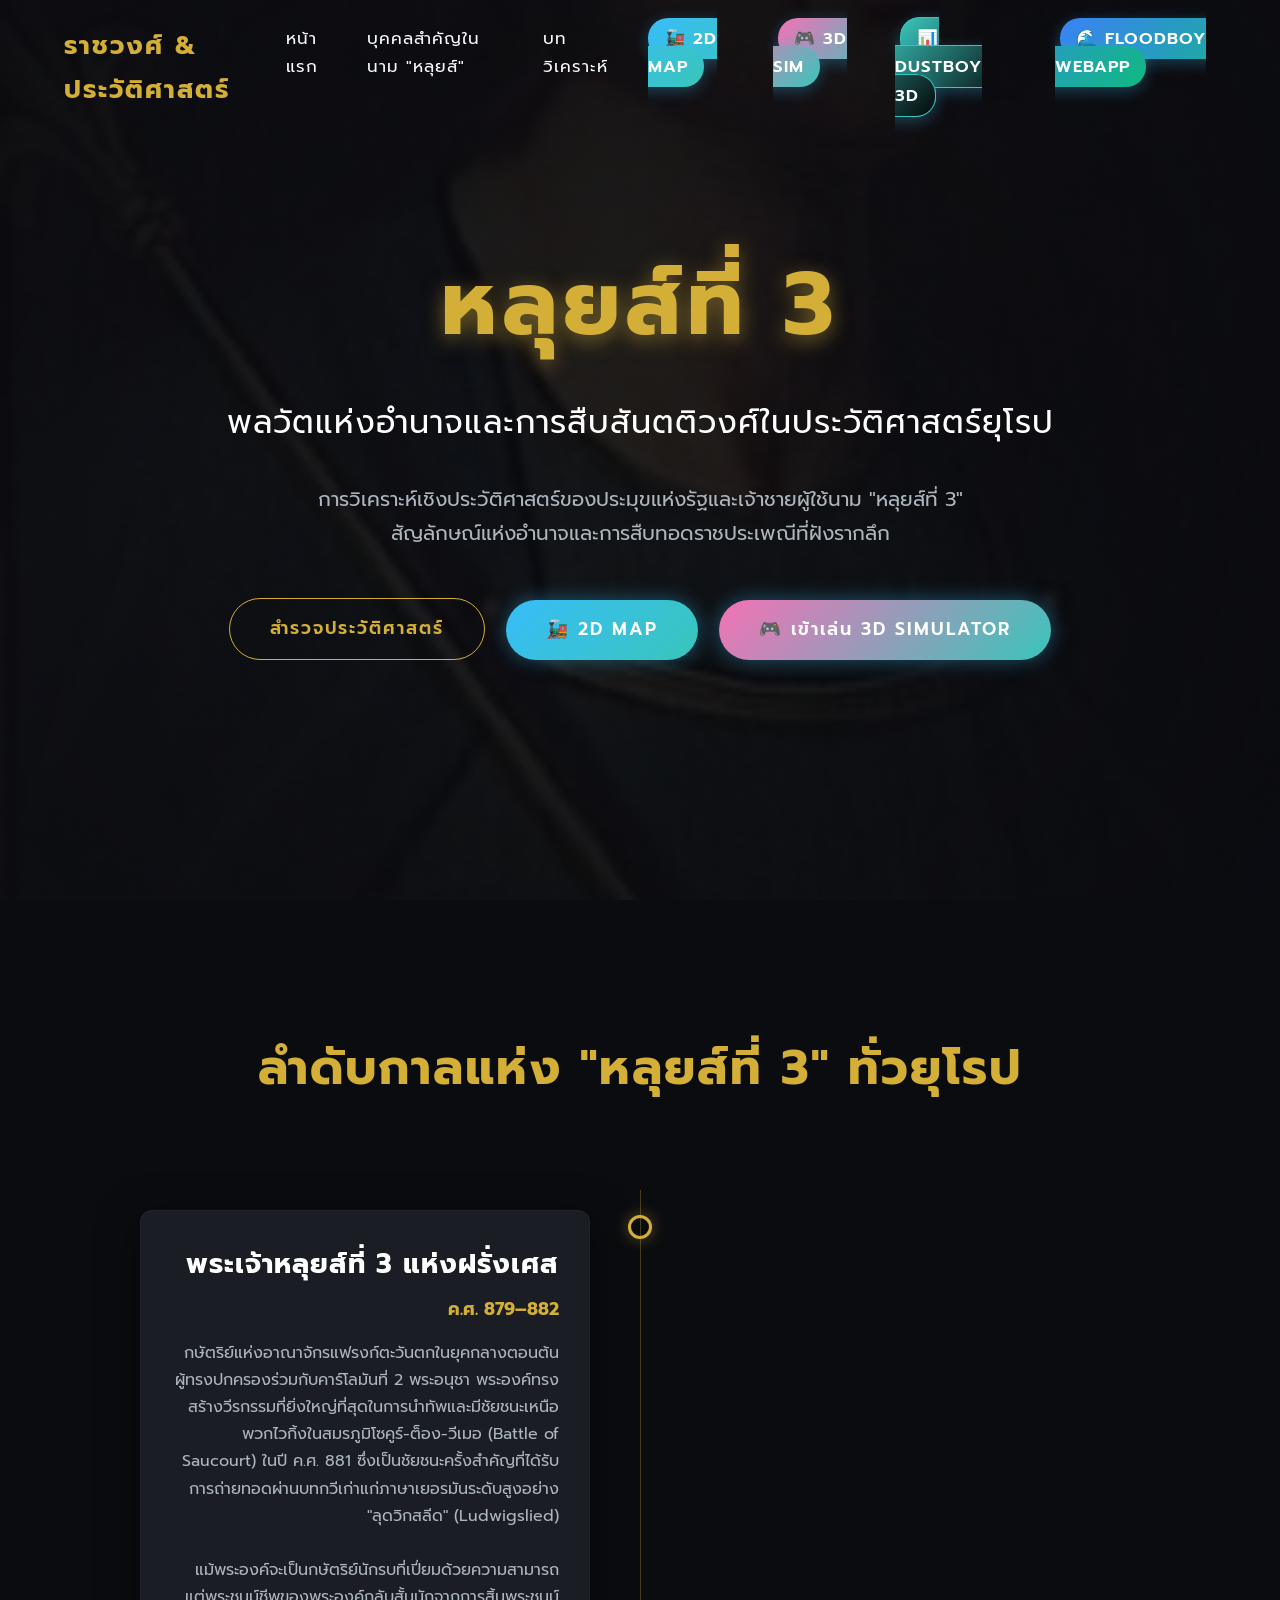
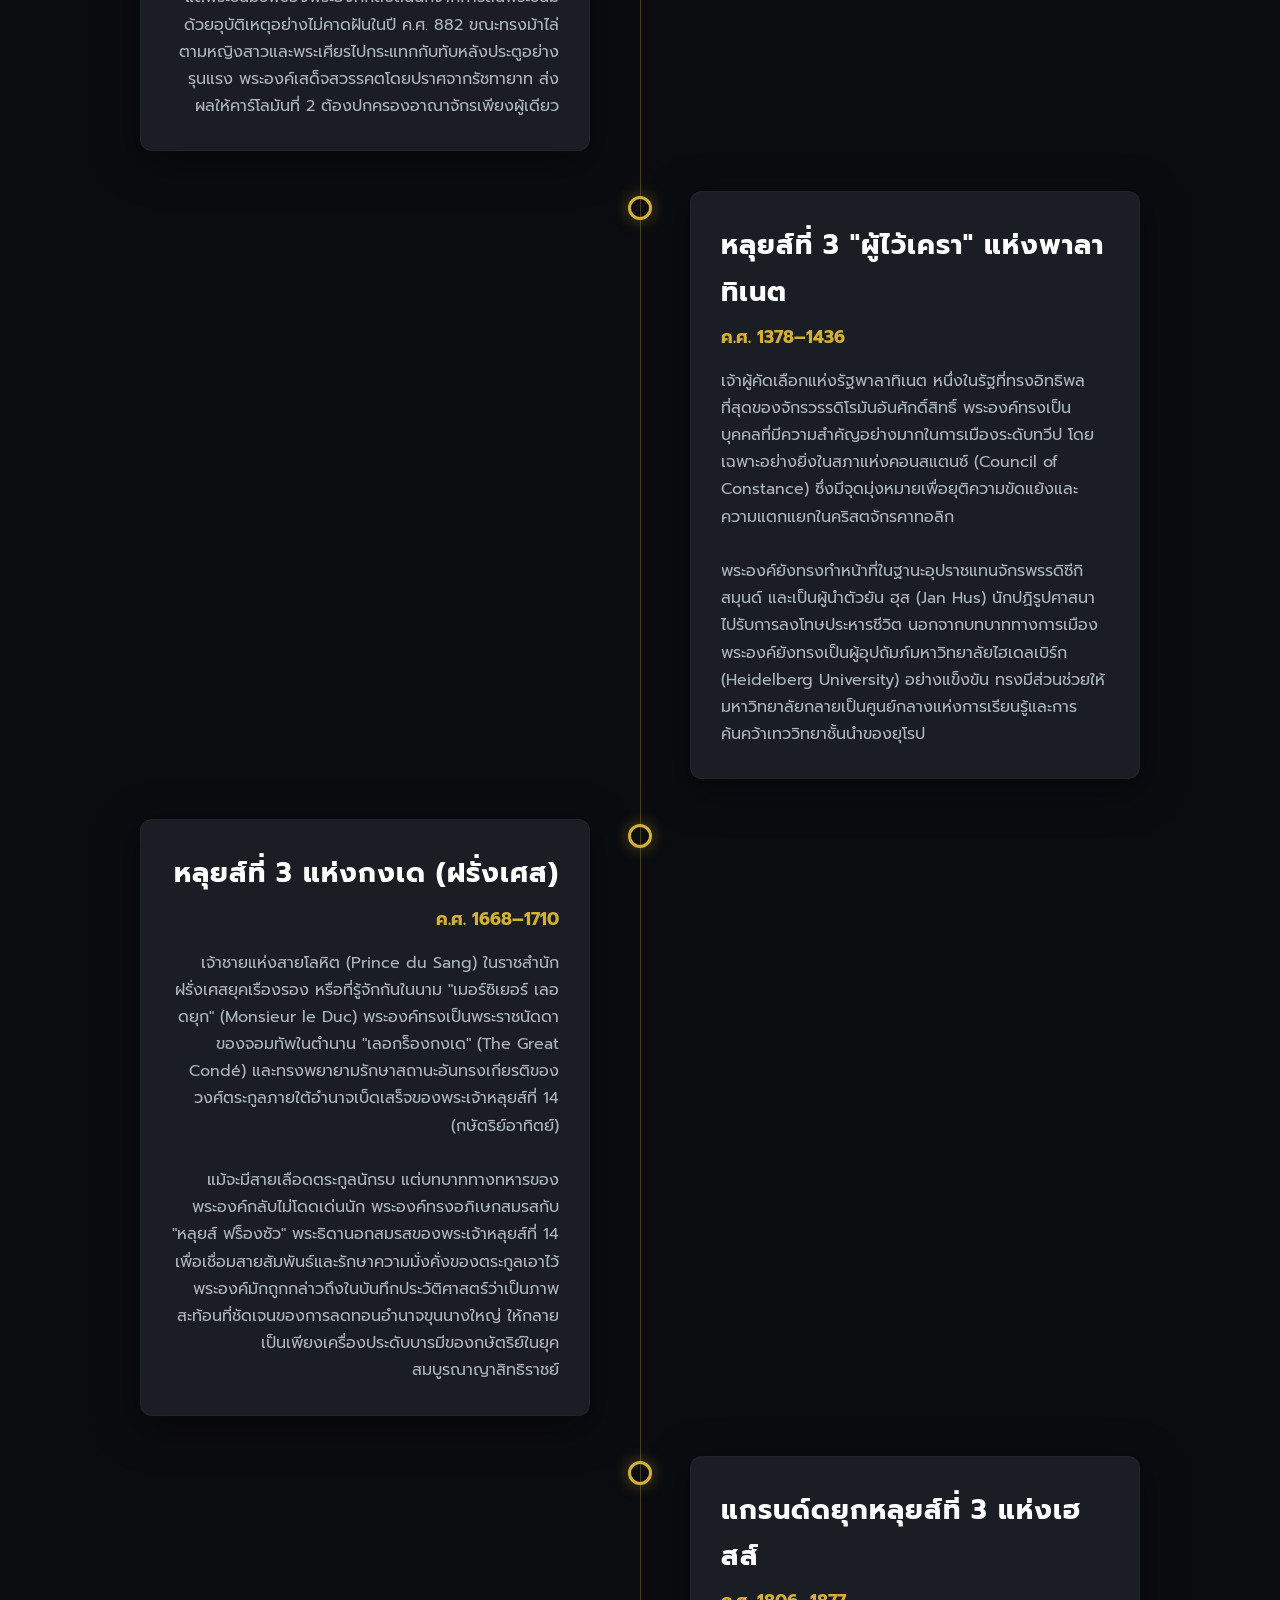
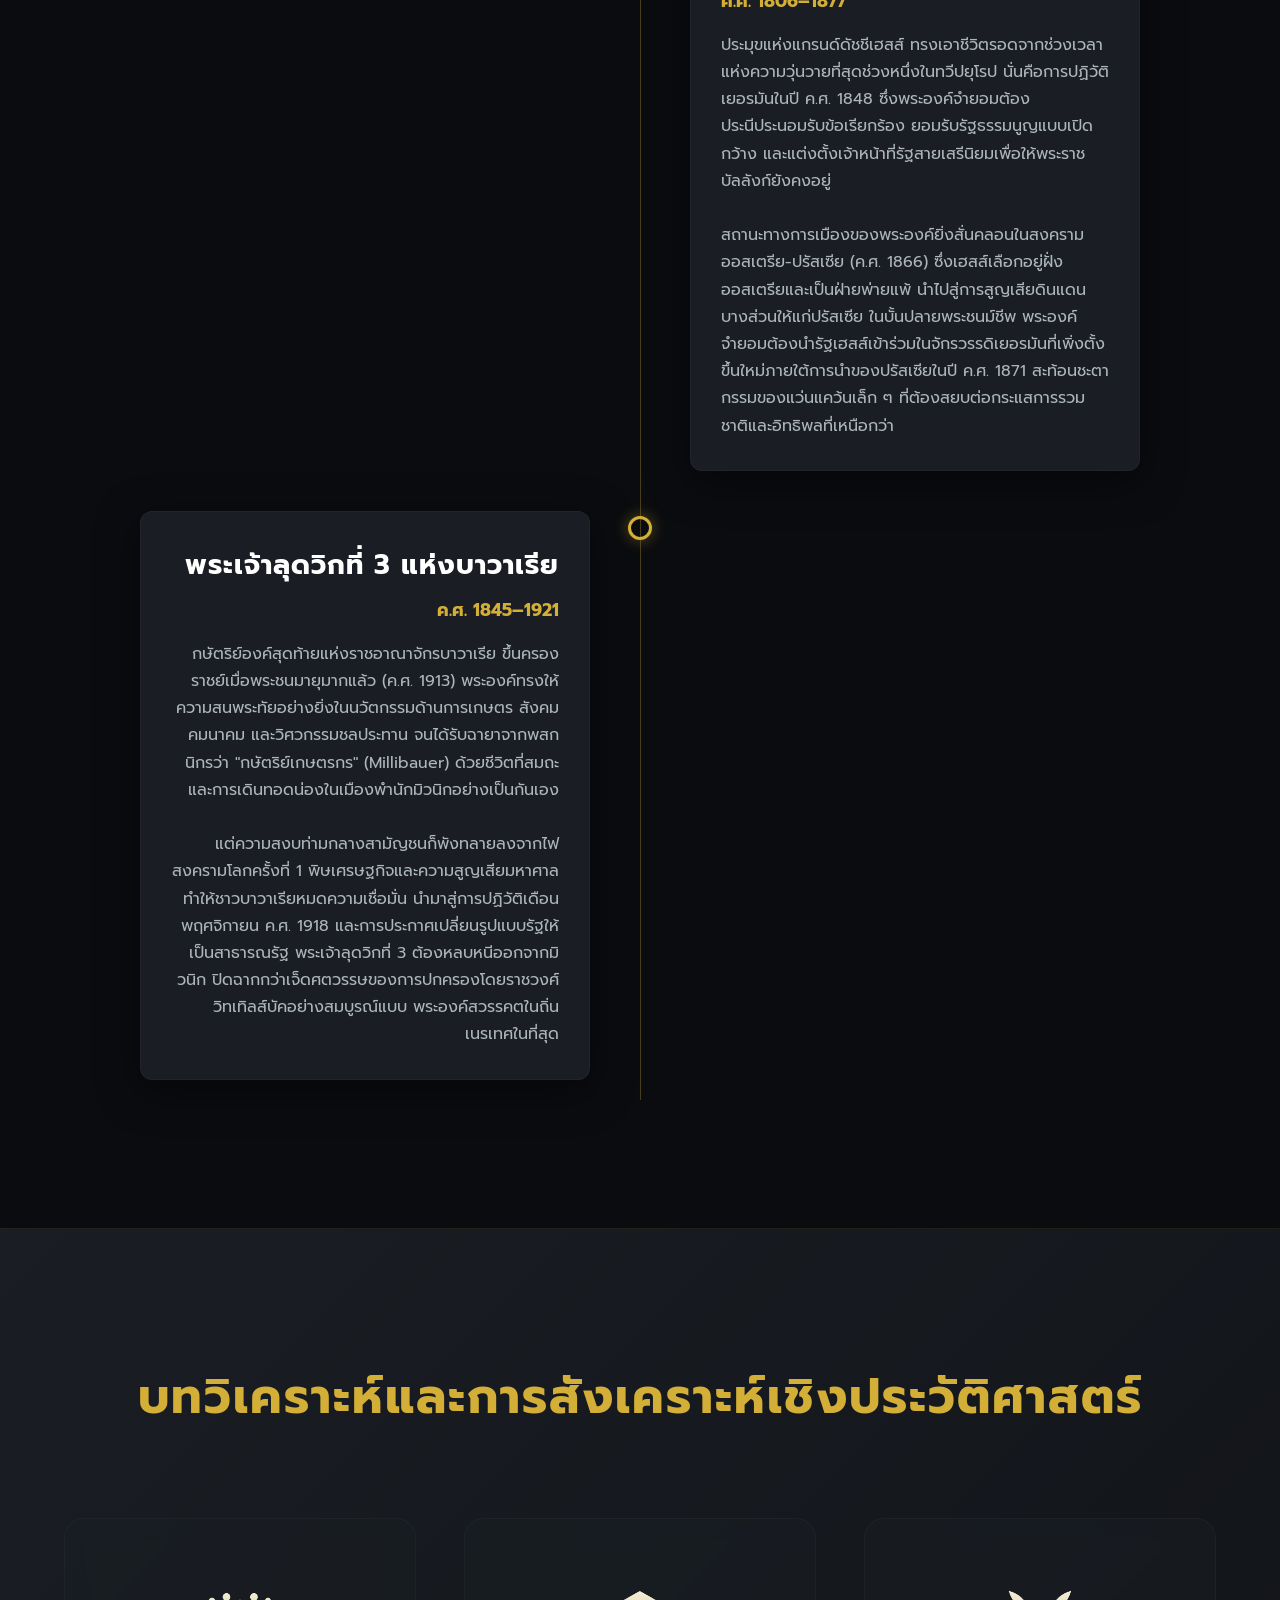
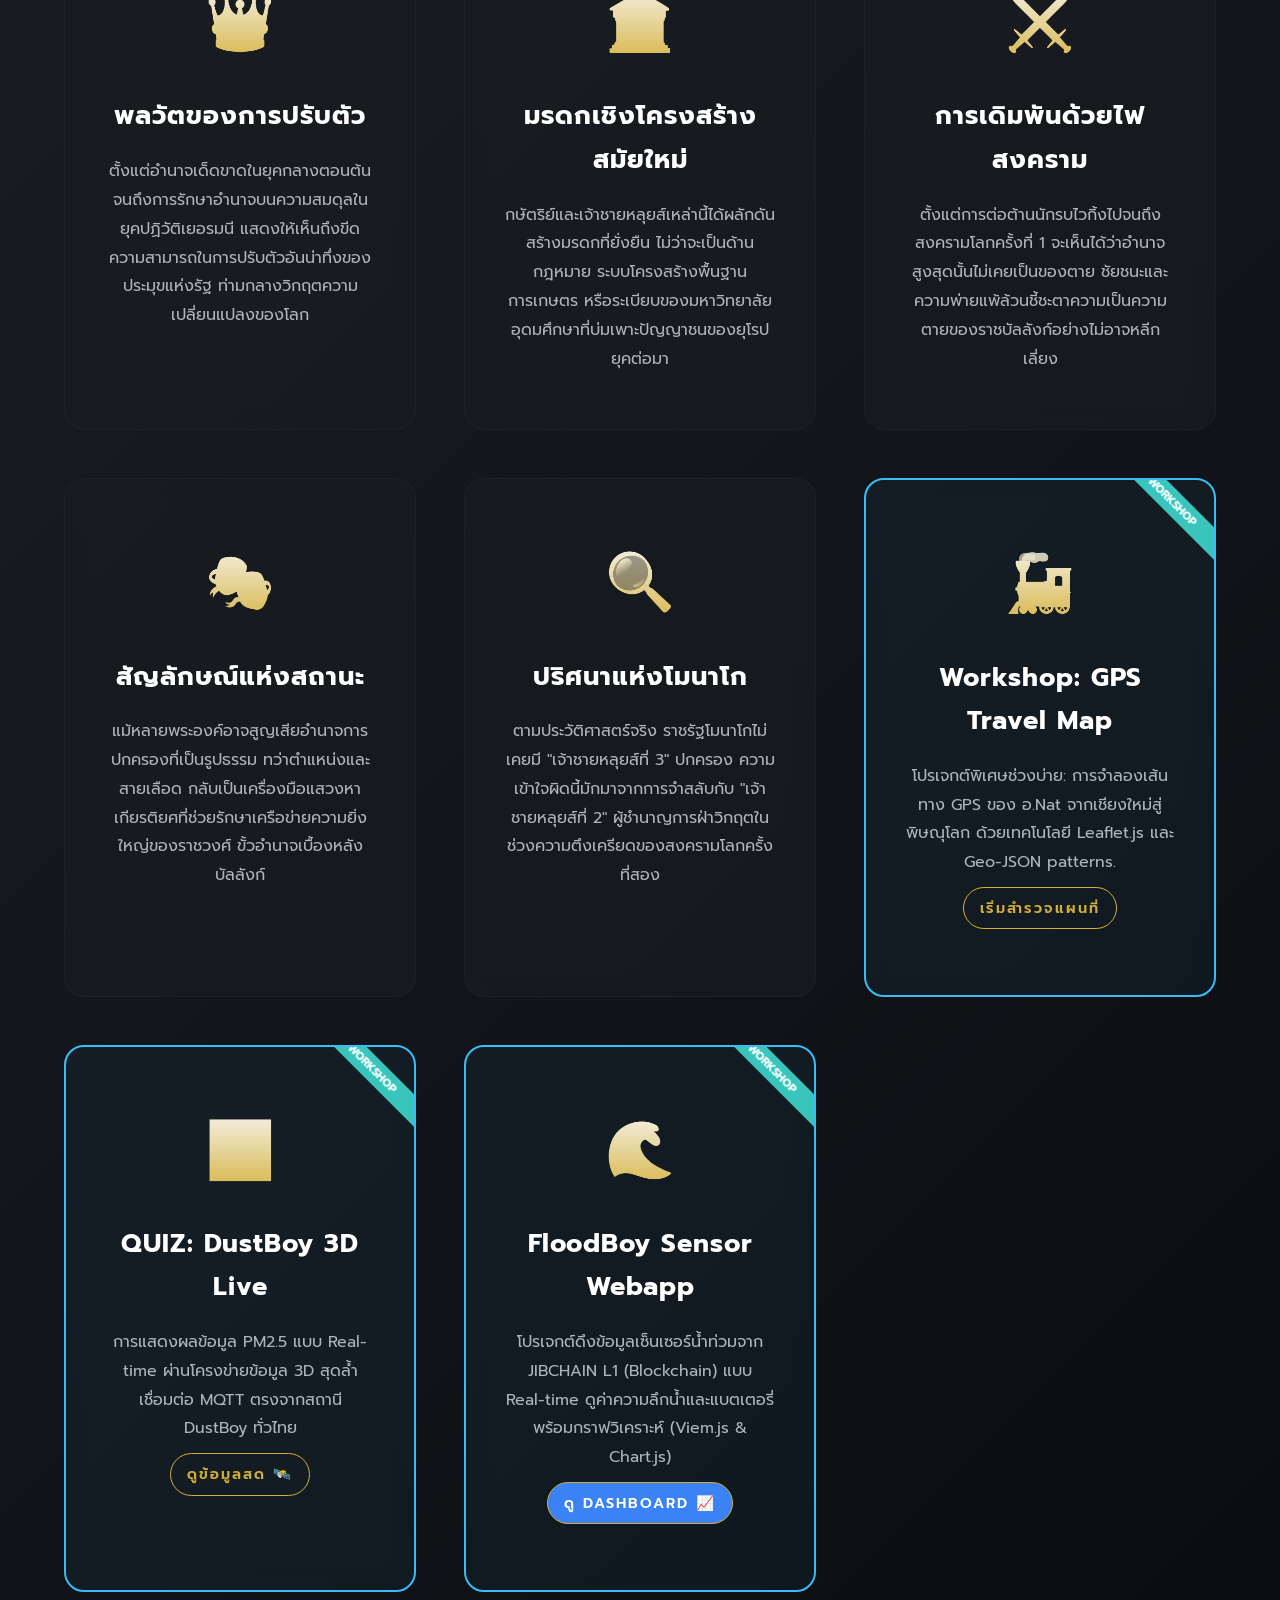
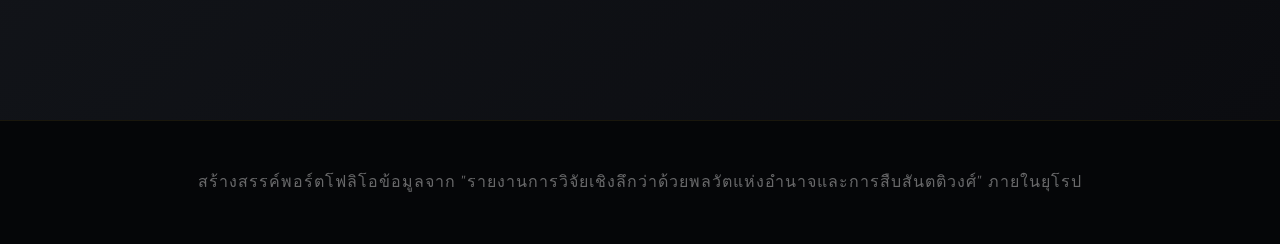
==== index.html @ d95bb546 "Initialize portfolio and FloodBoy Webapp" ====
﻿<!DOCTYPE html>
<html lang="th">

<head>
    <meta charset="UTF-8">
    <meta name="viewport" content="width=device-width, initial-scale=1.0">
    <title>พลวัตแห่งอำนาจ: เจ้าชายหลุยส์ที่ 3</title>
    <meta name="description"
        content="รายงานการวิจัยเชิงลึกว่าด้วยพลวัตแห่งอำนาจและการสืบสันตติวงศ์: การวิเคราะห์เชิงประวัติศาสตร์ของเจ้าชายหลุยส์ที่ 3 ในบริบทของยุโรป">
    <link
        href="https://fonts.googleapis.com/css2?family=Cinzel:wght@400;700&family=Prompt:wght@300;400;500;600;700&display=swap"
        rel="stylesheet">
    <link rel="stylesheet" href="style.css">
</head>

<body>
    <nav class="navbar">
        <div class="logo">ราชวงศ์ & ประวัติศาสตร์</div>
        <ul class="nav-links">
            <li><a href="#home">หน้าแรก</a></li>
            <li><a href="#figures">บุคคลสำคัญในนาม "หลุยส์"</a></li>
            <li><a href="#analysis">บทวิเคราะห์</a></li>
            <li><a href="travel-map.html" class="nav-special">🚂 2D Map</a></li>
            <li><a href="travel-3d.html" class="nav-special"
                    style="margin-left:5px; background:linear-gradient(135deg, #f472b6 0%, #39c5bb 100%)">🎮 3D SIM</a>
            </li>
            <li><a href="dustboy-viz.html" class="nav-special"
                    style="margin-left:5px; background:linear-gradient(135deg, #39c5bb 0%, #05080a 100%); border:1px solid #39c5bb;">📊
                    DUSTBOY 3D</a>
            </li>
            <li><a href="webapp/index.html" class="nav-special"
                    style="margin-left:5px; background:linear-gradient(135deg, #3b82f6 0%, #10b981 100%);">🌊
                    FLOODBOY WEBAPP</a>
            </li>
        </ul>
    </nav>

    <header id="home" class="hero">
        <div class="hero-overlay"></div>
        <div class="hero-content">
            <h1 class="title">หลุยส์ที่ 3</h1>
            <h2 class="subtitle">พลวัตแห่งอำนาจและการสืบสันตติวงศ์ในประวัติศาสตร์ยุโรป</h2>
            <p class="description">
                การวิเคราะห์เชิงประวัติศาสตร์ของประมุขแห่งรัฐและเจ้าชายผู้ใช้นาม "หลุยส์ที่ 3"<br>
                สัญลักษณ์แห่งอำนาจและการสืบทอดราชประเพณีที่ฝังรากลึก
            </p>
            <a href="#figures" class="btn">สำรวจประวัติศาสตร์</a>
            <a href="travel-map.html" class="btn btn-special">🚂 2D Map</a>
            <a href="travel-3d.html" class="btn btn-special"
                style="background:linear-gradient(135deg, #f472b6 0%, #39c5bb 100%) !important;">🎮 เข้าเล่น 3D
                Simulator</a>
        </div>
    </header>

    <section id="figures" class="timeline-section">
        <h2 class="section-title">ลำดับกาลแห่ง "หลุยส์ที่ 3" ทั่วยุโรป</h2>
        <div class="timeline">

            <div class="timeline-item">
                <div class="timeline-dot"></div>
                <div class="timeline-content">
                    <h3>พระเจ้าหลุยส์ที่ 3 แห่งฝรั่งเศส</h3>
                    <span class="date">ค.ศ. 879–882</span>
                    <p>กษัตริย์แห่งอาณาจักรแฟรงก์ตะวันตกในยุคกลางตอนต้น ผู้ทรงปกครองร่วมกับคาร์โลมันที่ 2 พระอนุชา
                        พระองค์ทรงสร้างวีรกรรมที่ยิ่งใหญ่ที่สุดในการนำทัพและมีชัยชนะเหนือพวกไวกิ้งในสมรภูมิโซคูร์-ต็อง-วีเมอ
                        (Battle of Saucourt) ในปี ค.ศ. 881
                        ซึ่งเป็นชัยชนะครั้งสำคัญที่ได้รับการถ่ายทอดผ่านบทกวีเก่าแก่ภาษาเยอรมันระดับสูงอย่าง "ลุดวิกสลีด"
                        (Ludwigslied)</p>
                    <br>
                    <p>แม้พระองค์จะเป็นกษัตริย์นักรบที่เปี่ยมด้วยความสามารถ
                        แต่พระชนม์ชีพของพระองค์กลับสั้นนักจากการสิ้นพระชนม์ด้วยอุบัติเหตุอย่างไม่คาดฝันในปี ค.ศ. 882
                        ขณะทรงม้าไล่ตามหญิงสาวและพระเศียรไปกระแทกกับทับหลังประตูอย่างรุนแรง
                        พระองค์เสด็จสวรรคตโดยปราศจากรัชทายาท ส่งผลให้คาร์โลมันที่ 2 ต้องปกครองอาณาจักรเพียงผู้เดียว</p>
                </div>
            </div>

            <div class="timeline-item">
                <div class="timeline-dot"></div>
                <div class="timeline-content">
                    <h3>หลุยส์ที่ 3 "ผู้ไว้เครา" แห่งพาลาทิเนต</h3>
                    <span class="date">ค.ศ. 1378–1436</span>
                    <p>เจ้าผู้คัดเลือกแห่งรัฐพาลาทิเนต หนึ่งในรัฐที่ทรงอิทธิพลที่สุดของจักรวรรดิโรมันอันศักดิ์สิทธิ์
                        พระองค์ทรงเป็นบุคคลที่มีความสำคัญอย่างมากในการเมืองระดับทวีป โดยเฉพาะอย่างยิ่งในสภาแห่งคอนสแตนซ์
                        (Council of Constance) ซึ่งมีจุดมุ่งหมายเพื่อยุติความขัดแย้งและความแตกแยกในคริสตจักรคาทอลิก</p>
                    <br>
                    <p>พระองค์ยังทรงทำหน้าที่ในฐานะอุปราชแทนจักรพรรดิซีกิสมุนด์ และเป็นผู้นำตัวยัน ฮุส (Jan Hus)
                        นักปฏิรูปศาสนา ไปรับการลงโทษประหารชีวิต นอกจากบทบาททางการเมือง
                        พระองค์ยังทรงเป็นผู้อุปถัมภ์มหาวิทยาลัยไฮเดลเบิร์ก (Heidelberg University) อย่างแข็งขัน
                        ทรงมีส่วนช่วยให้มหาวิทยาลัยกลายเป็นศูนย์กลางแห่งการเรียนรู้และการค้นคว้าเทววิทยาชั้นนำของยุโรป
                    </p>
                </div>
            </div>

            <div class="timeline-item">
                <div class="timeline-dot"></div>
                <div class="timeline-content">
                    <h3>หลุยส์ที่ 3 แห่งกงเด (ฝรั่งเศส)</h3>
                    <span class="date">ค.ศ. 1668–1710</span>
                    <p>เจ้าชายแห่งสายโลหิต (Prince du Sang) ในราชสำนักฝรั่งเศสยุคเรืองรอง หรือที่รู้จักกันในนาม
                        "เมอร์ซิเยอร์ เลอ ดยุก" (Monsieur le Duc) พระองค์ทรงเป็นพระราชนัดดาของจอมทัพในตำนาน
                        "เลอกร็องกงเด" (The Great Condé)
                        และทรงพยายามรักษาสถานะอันทรงเกียรติของวงศ์ตระกูลภายใต้อำนาจเบ็ดเสร็จของพระเจ้าหลุยส์ที่ 14
                        (กษัตริย์อาทิตย์)</p>
                    <br>
                    <p>แม้จะมีสายเลือดตระกูลนักรบ แต่บทบาททางทหารของพระองค์กลับไม่โดดเด่นนัก พระองค์ทรงอภิเษกสมรสกับ
                        "หลุยส์ ฟร็องซัว" พระธิดานอกสมรสของพระเจ้าหลุยส์ที่ 14
                        เพื่อเชื่อมสายสัมพันธ์และรักษาความมั่งคั่งของตระกูลเอาไว้
                        พระองค์มักถูกกล่าวถึงในบันทึกประวัติศาสตร์ว่าเป็นภาพสะท้อนที่ชัดเจนของการลดทอนอำนาจขุนนางใหญ่
                        ให้กลายเป็นเพียงเครื่องประดับบารมีของกษัตริย์ในยุคสมบูรณาญาสิทธิราชย์</p>
                </div>
            </div>

            <div class="timeline-item">
                <div class="timeline-dot"></div>
                <div class="timeline-content">
                    <h3>แกรนด์ดยุกหลุยส์ที่ 3 แห่งเฮสส์</h3>
                    <span class="date">ค.ศ. 1806–1877</span>
                    <p>ประมุขแห่งแกรนด์ดัชชีเฮสส์ ทรงเอาชีวิตรอดจากช่วงเวลาแห่งความวุ่นวายที่สุดช่วงหนึ่งในทวีปยุโรป
                        นั่นคือการปฏิวัติเยอรมันในปี ค.ศ. 1848 ซึ่งพระองค์จำยอมต้องประนีประนอมรับข้อเรียกร้อง
                        ยอมรับรัฐธรรมนูญแบบเปิดกว้าง และแต่งตั้งเจ้าหน้าที่รัฐสายเสรีนิยมเพื่อให้พระราชบัลลังก์ยังคงอยู่
                    </p>
                    <br>
                    <p>สถานะทางการเมืองของพระองค์ยิ่งสั่นคลอนในสงครามออสเตรีย-ปรัสเซีย (ค.ศ. 1866)
                        ซึ่งเฮสส์เลือกอยู่ฝั่งออสเตรียและเป็นฝ่ายพ่ายแพ้ นำไปสู่การสูญเสียดินแดนบางส่วนให้แก่ปรัสเซีย
                        ในบั้นปลายพระชนม์ชีพ
                        พระองค์จำยอมต้องนำรัฐเฮสส์เข้าร่วมในจักรวรรดิเยอรมันที่เพิ่งตั้งขึ้นใหม่ภายใต้การนำของปรัสเซียในปี
                        ค.ศ. 1871 สะท้อนชะตากรรมของแว่นแคว้นเล็ก ๆ ที่ต้องสยบต่อกระแสการรวมชาติและอิทธิพลที่เหนือกว่า
                    </p>
                </div>
            </div>

            <div class="timeline-item">
                <div class="timeline-dot"></div>
                <div class="timeline-content">
                    <h3>พระเจ้าลุดวิกที่ 3 แห่งบาวาเรีย</h3>
                    <span class="date">ค.ศ. 1845–1921</span>
                    <p>กษัตริย์องค์สุดท้ายแห่งราชอาณาจักรบาวาเรีย ขึ้นครองราชย์เมื่อพระชนมายุมากแล้ว (ค.ศ. 1913)
                        พระองค์ทรงให้ความสนพระทัยอย่างยิ่งในนวัตกรรมด้านการเกษตร สังคมคมนาคม และวิศวกรรมชลประทาน
                        จนได้รับฉายาจากพสกนิกรว่า "กษัตริย์เกษตรกร" (Millibauer)
                        ด้วยชีวิตที่สมถะและการเดินทอดน่องในเมืองพำนักมิวนิกอย่างเป็นกันเอง</p>
                    <br>
                    <p>แต่ความสงบท่ามกลางสามัญชนก็พังทลายลงจากไฟสงครามโลกครั้งที่ 1
                        พิษเศรษฐกิจและความสูญเสียมหาศาลทำให้ชาวบาวาเรียหมดความเชื่อมั่น นำมาสู่การปฏิวัติเดือนพฤศจิกายน
                        ค.ศ. 1918 และการประกาศเปลี่ยนรูปแบบรัฐให้เป็นสาธารณรัฐ พระเจ้าลุดวิกที่ 3 ต้องหลบหนีออกจากมิวนิก
                        ปิดฉากกว่าเจ็ดศตวรรษของการปกครองโดยราชวงศ์วิทเทิลส์บัคอย่างสมบูรณ์แบบ
                        พระองค์สวรรคตในถิ่นเนรเทศในที่สุด</p>
                </div>
            </div>

        </div>
    </section>

    <section id="analysis" class="analysis-section">
        <div class="container">
            <h2 class="section-title">บทวิเคราะห์และการสังเคราะห์เชิงประวัติศาสตร์</h2>
            <div class="cards-grid">
                <div class="card">
                    <div class="card-icon">👑</div>
                    <h3>พลวัตของการปรับตัว</h3>
                    <p>ตั้งแต่อำนาจเด็ดขาดในยุคกลางตอนต้น จนถึงการรักษาอำนาจบนความสมดุลในยุคปฏิวัติเยอรมนี
                        แสดงให้เห็นถึงขีดความสามารถในการปรับตัวอันน่าทึ่งของประมุขแห่งรัฐ
                        ท่ามกลางวิกฤตความเปลี่ยนแปลงของโลก</p>
                </div>
                <div class="card">
                    <div class="card-icon">🏛️</div>
                    <h3>มรดกเชิงโครงสร้างสมัยใหม่</h3>
                    <p>กษัตริย์และเจ้าชายหลุยส์เหล่านี้ได้ผลักดันสร้างมรดกที่ยั่งยืน ไม่ว่าจะเป็นด้านกฎหมาย
                        ระบบโครงสร้างพื้นฐาน การเกษตร
                        หรือระเบียบของมหาวิทยาลัยอุดมศึกษาที่บ่มเพาะปัญญาชนของยุโรปยุคต่อมา</p>
                </div>
                <div class="card">
                    <div class="card-icon">⚔️</div>
                    <h3>การเดิมพันด้วยไฟสงคราม</h3>
                    <p>ตั้งแต่การต่อต้านนักรบไวกิ้งไปจนถึงสงครามโลกครั้งที่ 1
                        จะเห็นได้ว่าอำนาจสูงสุดนั้นไม่เคยเป็นของตาย
                        ชัยชนะและความพ่ายแพ้ล้วนชี้ชะตาความเป็นความตายของราชบัลลังก์อย่างไม่อาจหลีกเลี่ยง</p>
                </div>
                <div class="card">
                    <div class="card-icon">🎭</div>
                    <h3>สัญลักษณ์แห่งสถานะ</h3>
                    <p>แม้หลายพระองค์อาจสูญเสียอำนาจการปกครองที่เป็นรูปธรรม ทว่าตำแหน่งและสายเลือด
                        กลับเป็นเครื่องมือแสวงหาเกียรติยศที่ช่วยรักษาเครือข่ายความยิ่งใหญ่ของราชวงศ์
                        ขั้วอำนาจเบื้องหลังบัลลังก์</p>
                </div>
                <div class="card">
                    <div class="card-icon">🔍</div>
                    <h3>ปริศนาแห่งโมนาโก</h3>
                    <p>ตามประวัติศาสตร์จริง ราชรัฐโมนาโกไม่เคยมี "เจ้าชายหลุยส์ที่ 3" ปกครอง
                        ความเข้าใจผิดนี้มักมาจากการจำสลับกับ "เจ้าชายหลุยส์ที่ 2"
                        ผู้ชำนาญการฝ่าวิกฤตในช่วงความตึงเครียดของสงครามโลกครั้งที่สอง</p>
                </div>
                <div class="card card-highlight">
                    <div class="card-icon">🚂</div>
                    <h3>Workshop: GPS Travel Map</h3>
                    <p>โปรเจกต์พิเศษช่วงบ่าย: การจำลองเส้นทาง GPS ของ อ.Nat จากเชียงใหม่สู่พิษณุโลก
                        ด้วยเทคโนโลยี Leaflet.js และ Geo-JSON patterns.</p>
                    <a href="train-map.html" class="btn btn-small">เริ่มสำรวจแผนที่</a>
                </div>
                <div class="card card-highlight">
                    <div class="card-icon">📊</div>
                    <h3>QUIZ: DustBoy 3D Live</h3>
                    <p>การแสดงผลข้อมูล PM2.5 แบบ Real-time ผ่านโครงข่ายข้อมูล 3D สุดล้ำ
                        เชื่อมต่อ MQTT ตรงจากสถานี DustBoy ทั่วไทย</p>
                    <a href="dustboy-viz.html" class="btn btn-small">ดูข้อมูลสด 🛰️</a>
                </div>
                <div class="card card-highlight" style="border: 2px solid #3b82f6;">
                    <div class="card-icon">🌊</div>
                    <h3>FloodBoy Sensor Webapp</h3>
                    <p>โปรเจกต์ดึงข้อมูลเซ็นเซอร์น้ำท่วมจาก JIBCHAIN L1 (Blockchain) แบบ Real-time
                        ดูค่าความลึกน้ำและแบตเตอรี่ พร้อมกราฟวิเคราะห์ (Viem.js & Chart.js)</p>
                    <a href="webapp/index.html" class="btn btn-small" style="background:#3b82f6; color:#ffffff;">ดู
                        Dashboard 📈</a>
                </div>
            </div>
        </div>
    </section>

    <footer>
        <p>สร้างสรรค์พอร์ตโฟลิโอข้อมูลจาก "รายงานการวิจัยเชิงลึกว่าด้วยพลวัตแห่งอำนาจและการสืบสันตติวงศ์" ภายในยุโรป</p>
    </footer>

    <script src="script.js"></script>
</body>

</html>
---- style.css ----
:root {
    --primary-color: #d4af37;
    /* Royal Gold */
    --primary-glow: rgba(212, 175, 55, 0.4);
    --bg-color: #0b0c10;
    --surface-color: #1a1e24;
    --text-primary: #f8f9fa;
    --text-secondary: #adb5bd;
    --accent-color: #66fcf1;
    --gradient: linear-gradient(135deg, #1a1e24 0%, #0b0c10 100%);
}

* {
    margin: 0;
    padding: 0;
    box-sizing: border-box;
}

body {
    font-family: 'Prompt', sans-serif;
    background-color: var(--bg-color);
    color: var(--text-primary);
    line-height: 1.7;
    overflow-x: hidden;
    position: relative;
}

body::before {
    content: '';
    position: fixed;
    top: 0;
    left: 0;
    width: 100vw;
    height: 100vh;
    background: url('background.jpg') center/cover no-repeat;
    opacity: 0.15;
    /* ทำให้ภาพจางๆ */
    z-index: -1;
}

h1,
h2,
h3,
.logo,
.title,
.subtitle,
.date,
.card-icon {
    font-family: 'Prompt', serif;
}

/* Navbar */
.navbar {
    position: fixed;
    top: 0;
    width: 100%;
    padding: 1.5rem 5%;
    display: flex;
    justify-content: space-between;
    align-items: center;
    background: transparent;
    z-index: 1000;
    transition: all 0.4s ease;
}

.navbar.scrolled {
    padding: 1rem 5%;
    background: rgba(11, 12, 16, 0.95);
    backdrop-filter: blur(10px);
    box-shadow: 0 4px 30px rgba(0, 0, 0, 0.5);
    border-bottom: 1px solid rgba(212, 175, 55, 0.2);
}

.logo {
    font-size: 1.6rem;
    color: var(--primary-color);
    font-weight: 700;
    text-transform: uppercase;
    letter-spacing: 2px;
}

.nav-links {
    list-style: none;
    display: flex;
    gap: 2.5rem;
}

.nav-links a {
    color: var(--text-primary);
    text-decoration: none;
    font-size: 1.05rem;
    transition: color 0.3s ease, text-shadow 0.3s ease;
    text-transform: uppercase;
    letter-spacing: 1px;
}

.nav-links a:hover {
    color: var(--primary-color);
    text-shadow: 0 0 10px var(--primary-glow);
}

/* Hero Section */
.hero {
    height: 100vh;
    display: flex;
    justify-content: center;
    align-items: center;
    text-align: center;
    position: relative;
}

.hero-overlay {
    position: absolute;
    top: 0;
    left: 0;
    width: 100%;
    height: 100%;
    background: radial-gradient(circle at center, rgba(11, 12, 16, 0.4) 0%, rgba(11, 12, 16, 0.9) 100%);
    z-index: 1;
    pointer-events: none;
}

.hero-content {
    position: relative;
    z-index: 2;
    max-width: 900px;
    padding: 0 20px;
    opacity: 0;
    transform: translateY(40px);
    animation: fadeInUp 1.2s cubic-bezier(0.2, 0.8, 0.2, 1) forwards 0.3s;
}

.title {
    font-size: 5.5rem;
    color: var(--primary-color);
    margin-bottom: 1rem;
    text-shadow: 0 5px 20px rgba(212, 175, 55, 0.5);
    letter-spacing: 5px;
}

.subtitle {
    font-size: 2rem;
    margin-bottom: 2rem;
    font-weight: 400;
    color: #fff;
    letter-spacing: 1px;
}

.description {
    font-size: 1.25rem;
    color: var(--text-secondary);
    margin-bottom: 3rem;
    max-width: 700px;
    margin-left: auto;
    margin-right: auto;
}

.btn {
    display: inline-block;
    padding: 15px 40px;
    background: transparent;
    border: 1px solid var(--primary-color);
    color: var(--primary-color);
    text-decoration: none;
    font-size: 1.1rem;
    font-weight: 600;
    border-radius: 40px;
    transition: all 0.4s ease;
    text-transform: uppercase;
    letter-spacing: 2px;
    position: relative;
    overflow: hidden;
}

.btn:hover {
    background: var(--primary-color);
    color: var(--bg-color);
    box-shadow: 0 0 30px var(--primary-glow);
    transform: translateY(-2px);
}

/* Timeline Section */
.timeline-section {
    padding: 8rem 5%;
    background-color: var(--bg-color);
    position: relative;
}

.section-title {
    text-align: center;
    font-size: 3rem;
    color: var(--primary-color);
    margin-bottom: 5rem;
    letter-spacing: 2px;
}

.timeline {
    position: relative;
    max-width: 1100px;
    margin: 0 auto;
}

.timeline::after {
    content: '';
    position: absolute;
    width: 1px;
    background: rgba(212, 175, 55, 0.3);
    top: 0;
    bottom: 0;
    left: 50%;
    margin-left: -0.5px;
}

.timeline-item {
    padding: 20px 50px;
    position: relative;
    width: 50%;
    opacity: 0;
    transform: translateY(50px);
    transition: all 0.8s cubic-bezier(0.1, 0.8, 0.2, 1);
}

.timeline-item.show {
    opacity: 1;
    transform: translateY(0);
}

.timeline-item:nth-child(odd) {
    left: 0;
    text-align: right;
}

.timeline-item:nth-child(even) {
    left: 50%;
    text-align: left;
}

.timeline-dot {
    position: absolute;
    width: 24px;
    height: 24px;
    background-color: var(--bg-color);
    border: 3px solid var(--primary-color);
    border-radius: 50%;
    top: 25px;
    z-index: 1;
    box-shadow: 0 0 15px var(--primary-glow);
    transition: all 0.3s ease;
}

.timeline-item:hover .timeline-dot {
    background-color: var(--primary-color);
    transform: scale(1.2);
}

.timeline-item:nth-child(odd) .timeline-dot {
    right: -12px;
}

.timeline-item:nth-child(even) .timeline-dot {
    left: -12px;
}

.timeline-content {
    padding: 30px;
    background: var(--surface-color);
    border-radius: 12px;
    box-shadow: 0 10px 40px rgba(0, 0, 0, 0.5);
    position: relative;
    border: 1px solid rgba(255, 255, 255, 0.03);
    transition: transform 0.4s ease, box-shadow 0.4s ease, border-color 0.4s ease;
}

.timeline-content:hover {
    transform: translateY(-8px);
    box-shadow: 0 15px 50px rgba(0, 0, 0, 0.7);
    border-color: rgba(212, 175, 55, 0.4);
}

.timeline-content h3 {
    color: #fff;
    font-size: 1.7rem;
    margin-bottom: 8px;
    letter-spacing: 1px;
}

.timeline-content .date {
    display: inline-block;
    color: var(--primary-color);
    font-weight: 700;
    font-size: 1.1rem;
    margin-bottom: 15px;
}

.timeline-content p {
    color: var(--text-secondary);
}

/* Analysis Section */
.analysis-section {
    padding: 8rem 5%;
    background: var(--gradient);
    border-top: 1px solid rgba(212, 175, 55, 0.1);
}

.container {
    max-width: 1200px;
    margin: 0 auto;
}

.cards-grid {
    display: grid;
    grid-template-columns: repeat(auto-fit, minmax(320px, 1fr));
    gap: 3rem;
    margin-top: 4rem;
}

.card {
    background: rgba(26, 30, 36, 0.6);
    backdrop-filter: blur(10px);
    padding: 3.5rem 2.5rem;
    border-radius: 20px;
    text-align: center;
    border: 1px solid rgba(255, 255, 255, 0.03);
    transition: all 0.5s cubic-bezier(0.1, 0.8, 0.2, 1);
    opacity: 0;
    transform: translateY(40px);
}

.card.show {
    opacity: 1;
    transform: translateY(0);
}

.card:hover {
    transform: translateY(-15px);
    border-color: rgba(212, 175, 55, 0.3);
    box-shadow: 0 20px 50px rgba(0, 0, 0, 0.6), inset 0 0 20px rgba(212, 175, 55, 0.05);
    background: rgba(26, 30, 36, 0.9);
}

.card-icon {
    font-size: 3.5rem;
    margin-bottom: 1.5rem;
    display: inline-block;
    background: -webkit-linear-gradient(#f8f9fa, var(--primary-color));
    -webkit-background-clip: text;
    background-clip: text;
    -webkit-text-fill-color: transparent;
}

.card h3 {
    color: #fff;
    font-size: 1.6rem;
    margin-bottom: 1.2rem;
    letter-spacing: 1px;
}

.card p {
    color: var(--text-secondary);
    line-height: 1.8;
}

/* Footer */
footer {
    background: #050608;
    padding: 3rem 2rem;
    text-align: center;
    color: rgba(255, 255, 255, 0.4);
    border-top: 1px solid rgba(212, 175, 55, 0.1);
    font-family: 'Cinzel', serif;
    letter-spacing: 1px;
}

/* Animations */
@keyframes fadeInUp {
    from {
        opacity: 0;
        transform: translateY(40px);
    }

    to {
        opacity: 1;
        transform: translateY(0);
    }
}

/* Responsive */
@media screen and (max-width: 992px) {
    .title {
        font-size: 4rem;
    }

    .subtitle {
        font-size: 1.5rem;
    }
}

@media screen and (max-width: 768px) {
    .timeline::after {
        left: 31px;
    }

    .timeline-item {
        width: 100%;
        padding-left: 80px;
        padding-right: 20px;
        text-align: left !important;
    }

    .timeline-item:nth-child(even) {
        left: 0%;
    }

    .timeline-item:nth-child(odd) .timeline-dot,
    .timeline-item:nth-child(even) .timeline-dot {
        left: 19px;
    }

    .title {
        font-size: 3rem;
        letter-spacing: 2px;
    }

    .subtitle {
        font-size: 1.2rem;
    }

    .nav-links {
        display: none;
    }

    .section-title {
        font-size: 2.2rem;
    }
}
/* Special Navigation Item */
.nav-special {
    background: linear-gradient(135deg, #38bdf8 0%, #39c5bb 100%);
    color: white !important;
    padding: 8px 16px !important;
    border-radius: 20px;
    font-weight: 600 !important;
    box-shadow: 0 4px 15px rgba(56, 189, 248, 0.3);
    transition: all 0.3s ease;
    text-decoration: none;
}

.nav-special:hover {
    transform: translateY(-2px);
    box-shadow: 0 6px 20px rgba(56, 189, 248, 0.4);
    filter: brightness(1.1);
}

/* Highlight Card */
.card-highlight {
    border: 2px solid #38bdf8 !important;
    background: rgba(56, 189, 248, 0.05) !important;
    position: relative;
    overflow: hidden;
}

.card-highlight::after {
    content: 'WORKSHOP';
    position: absolute;
    top: 10px;
    right: -30px;
    background: #39c5bb;
    color: white;
    font-size: 0.7rem;
    padding: 2px 40px;
    transform: rotate(45deg);
    font-weight: 700;
}

.btn-small {
    padding: 8px 16px;
    font-size: 0.9rem;
    margin-top: 10px;
}

/* Enhanced Hero Button */
.btn-special {
    background: linear-gradient(135deg, #38bdf8 0%, #39c5bb 100%) !important;
    border: none !important;
    color: white !important;
    margin-left: 15px;
    box-shadow: 0 0 20px rgba(56, 189, 248, 0.4) !important;
}

.btn-special:hover {
    box-shadow: 0 0 40px rgba(56, 189, 248, 0.6) !important;
    transform: translateY(-3px) scale(1.05) !important;
}

/* Mobile Fix for nav links */
@media screen and (max-width: 992px) {
    .nav-links {
        gap: 1rem !important;
    }
    .nav-links a {
        font-size: 0.9rem !important;
    }
}
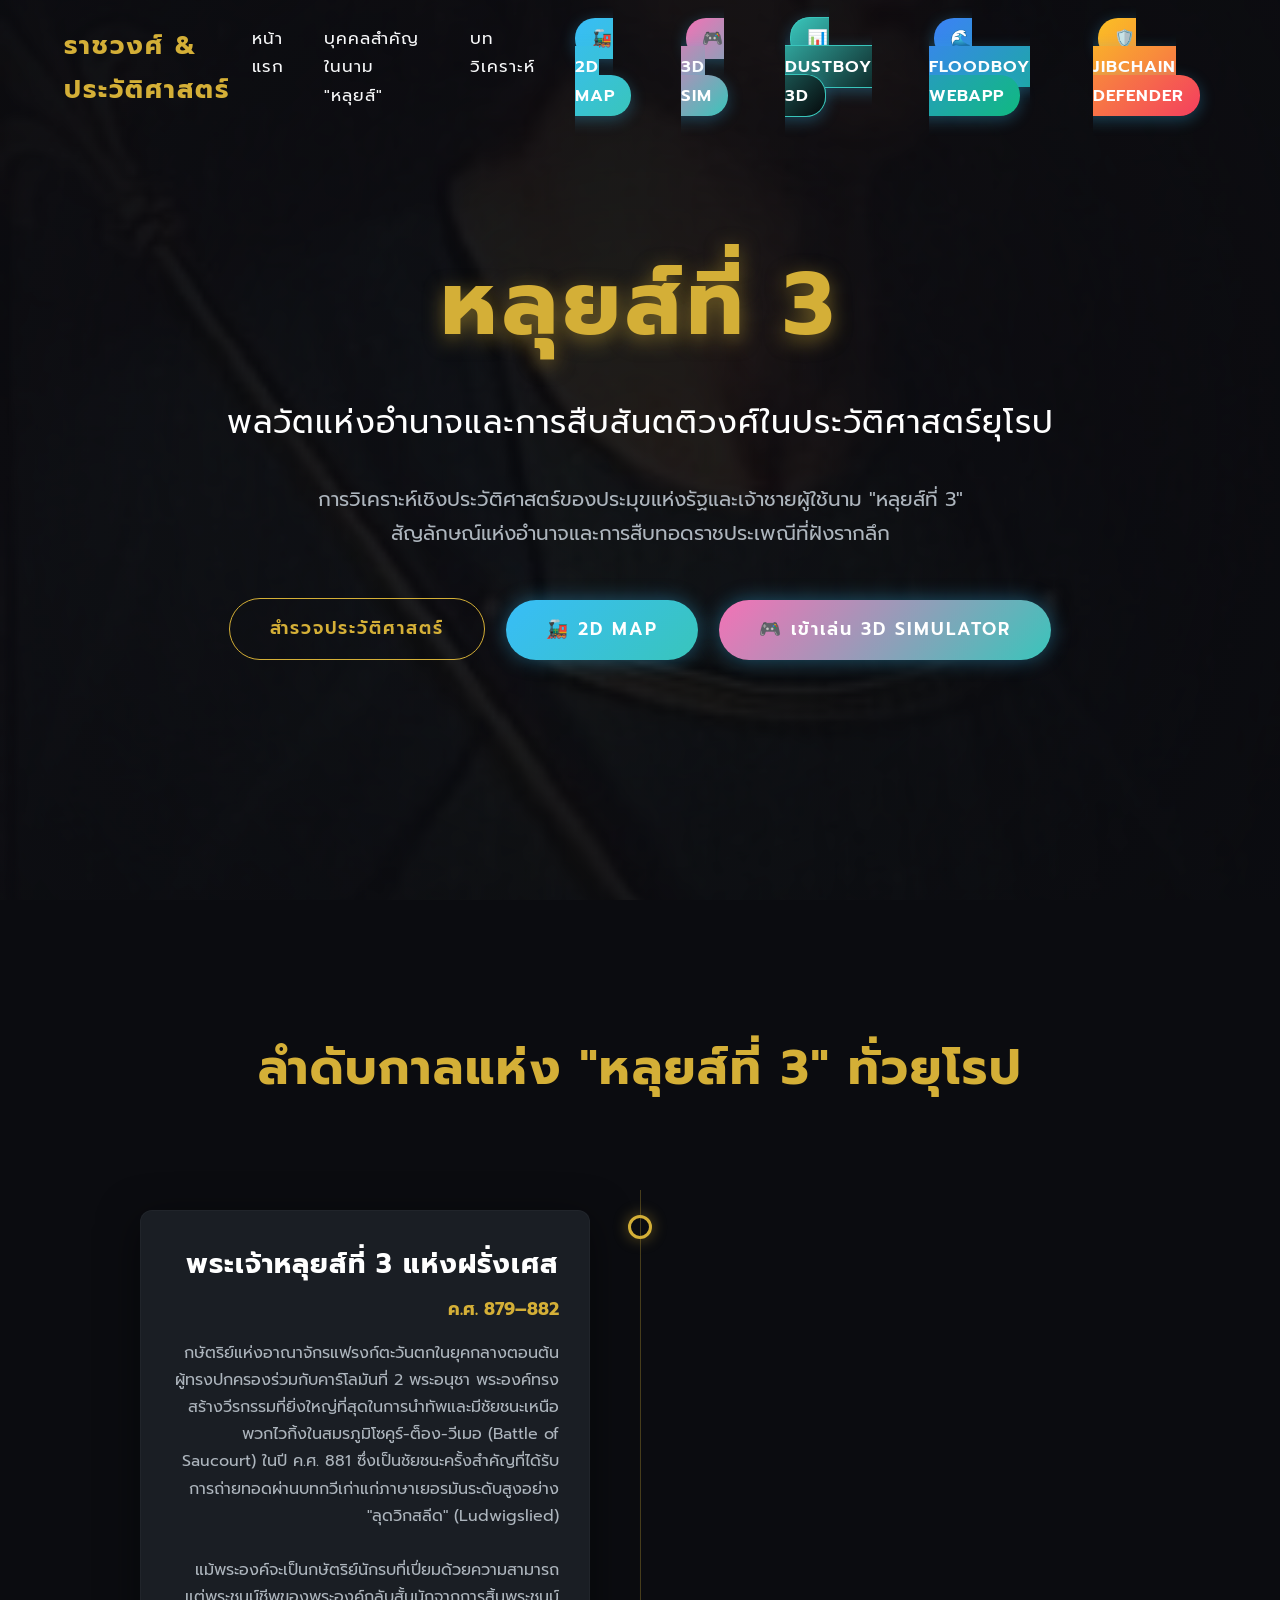
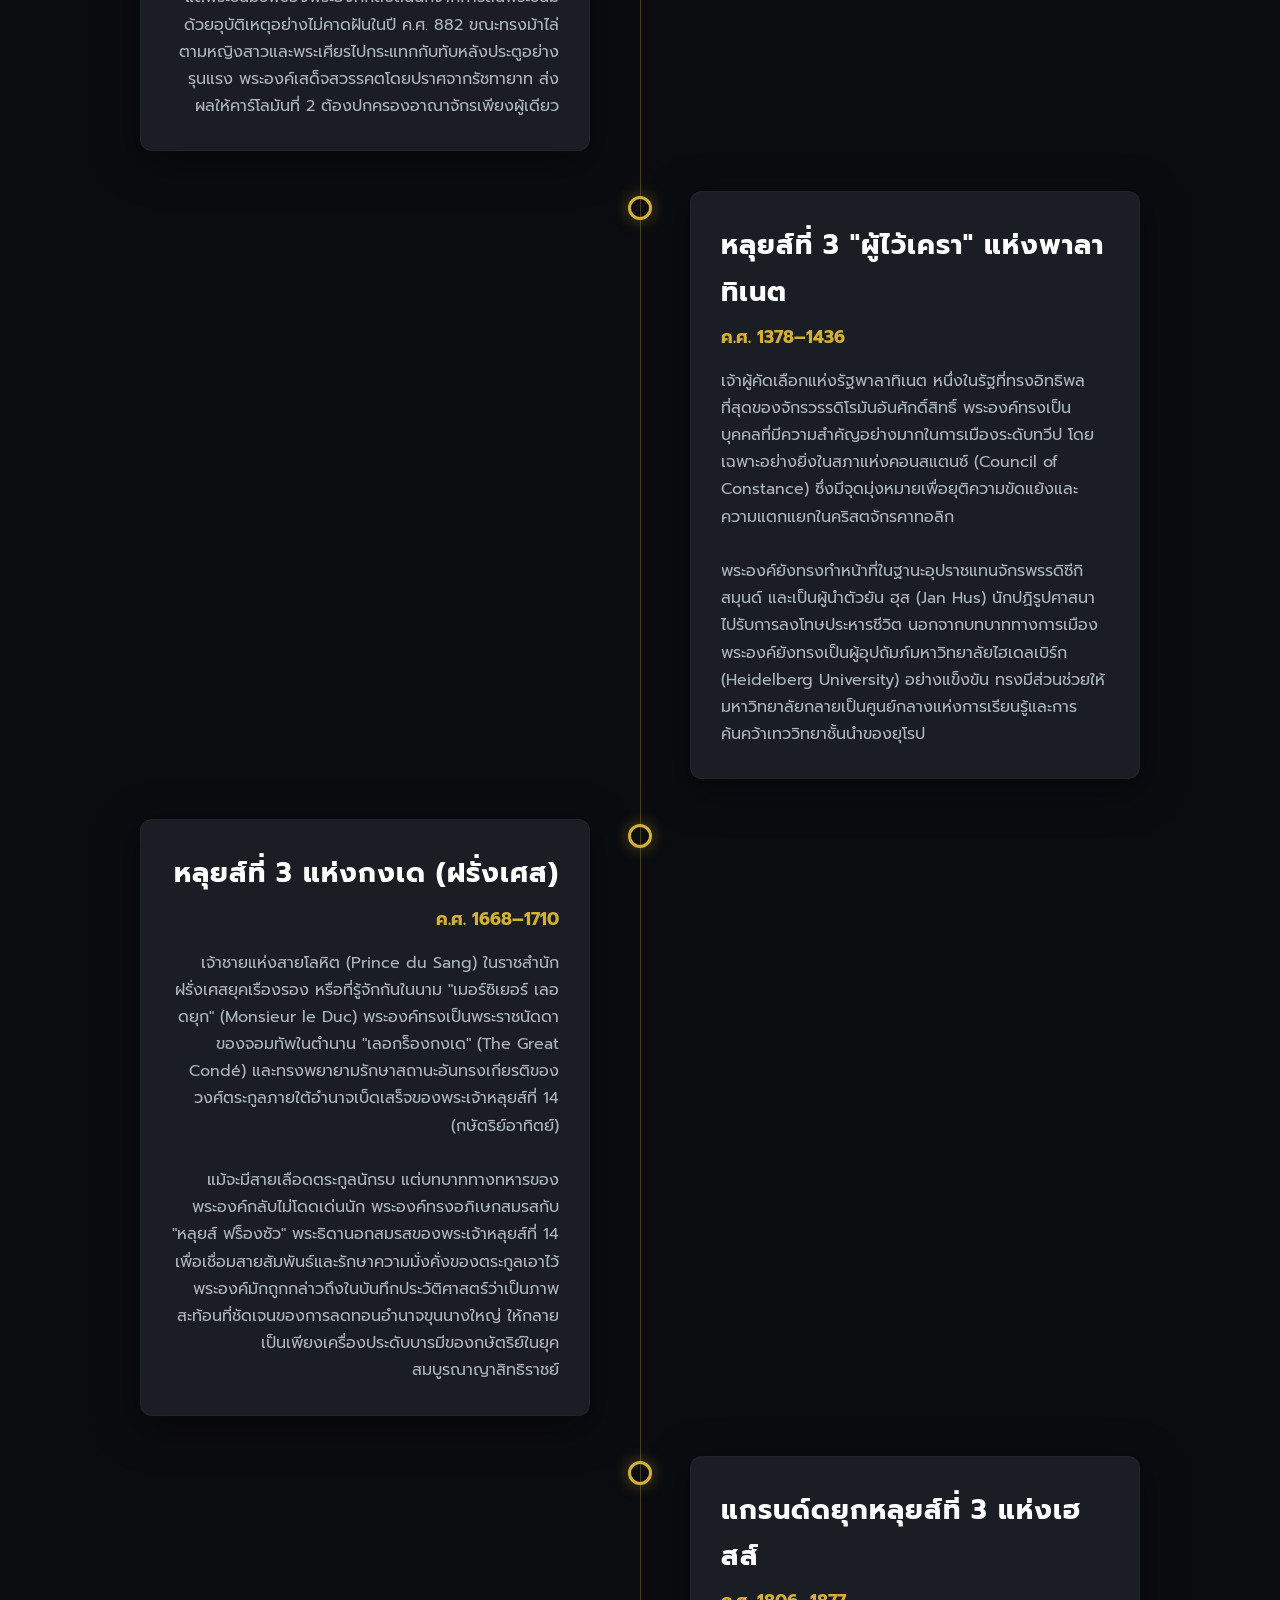
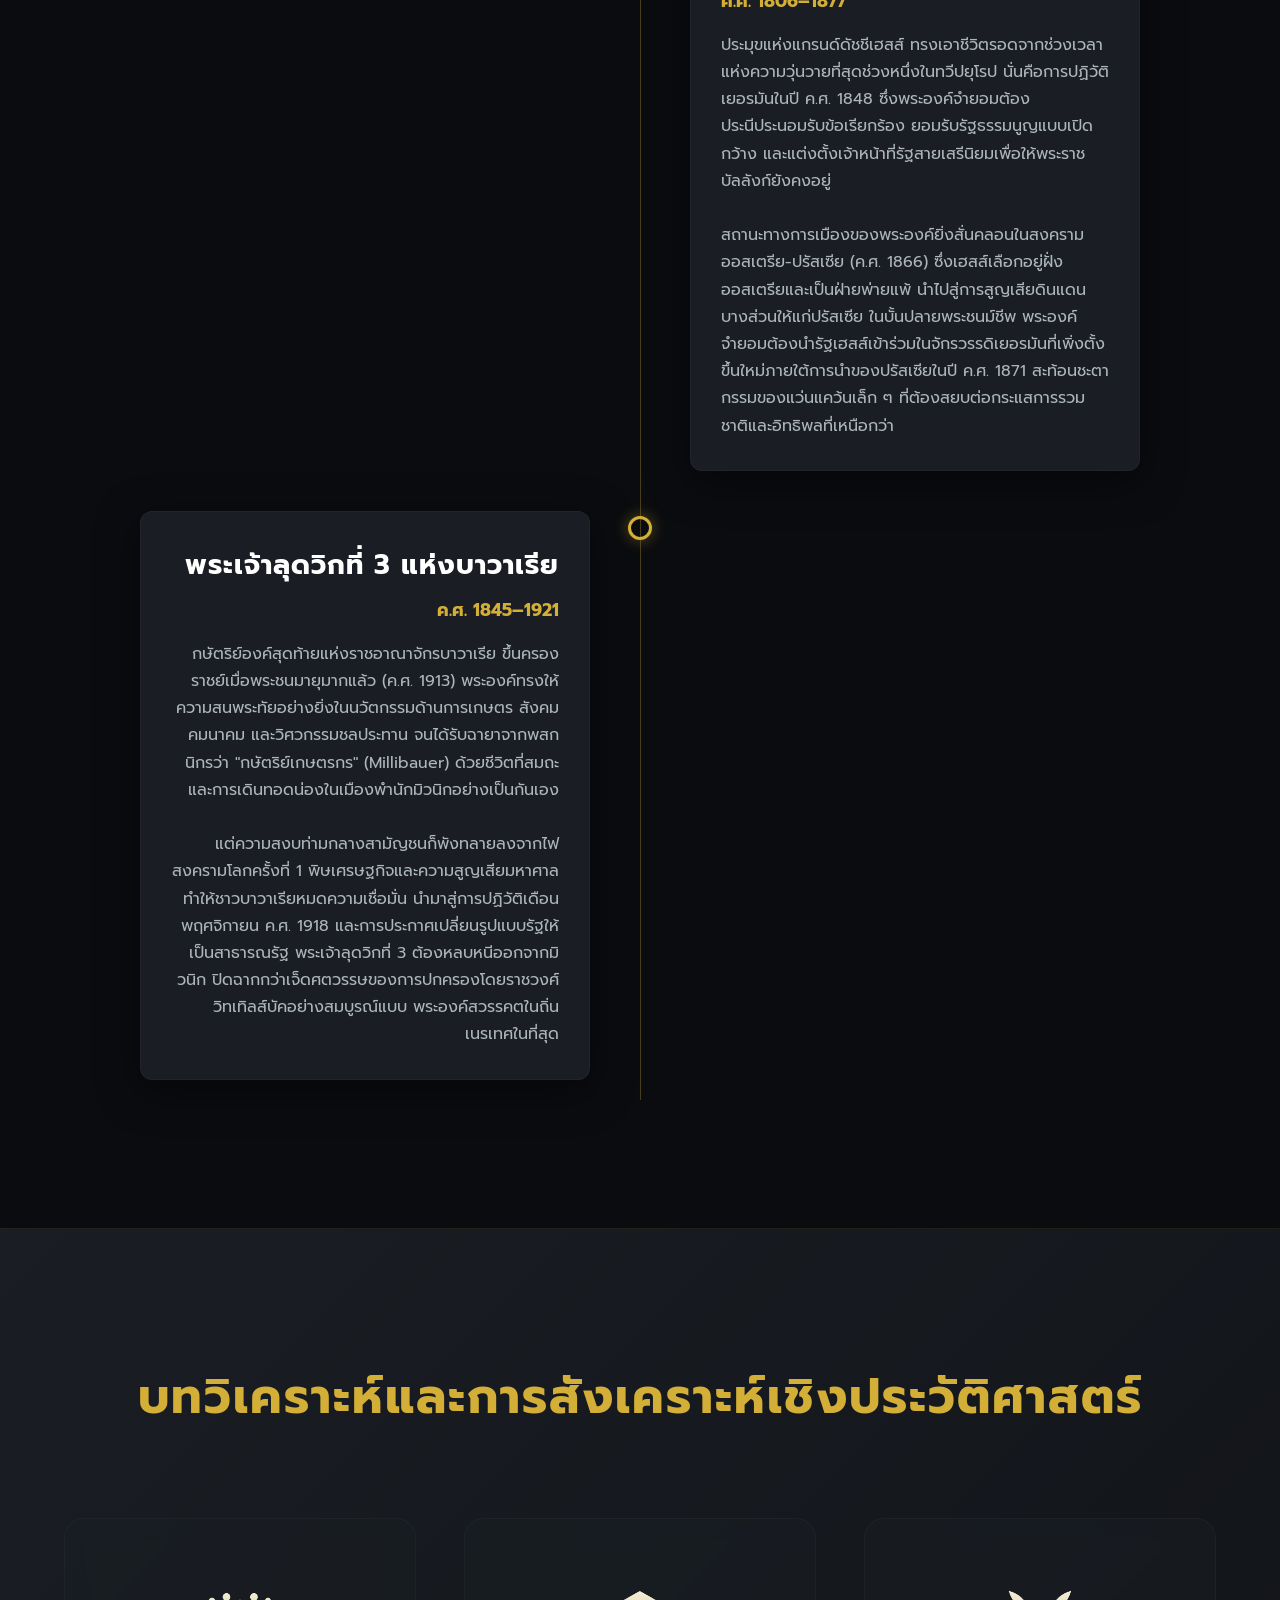
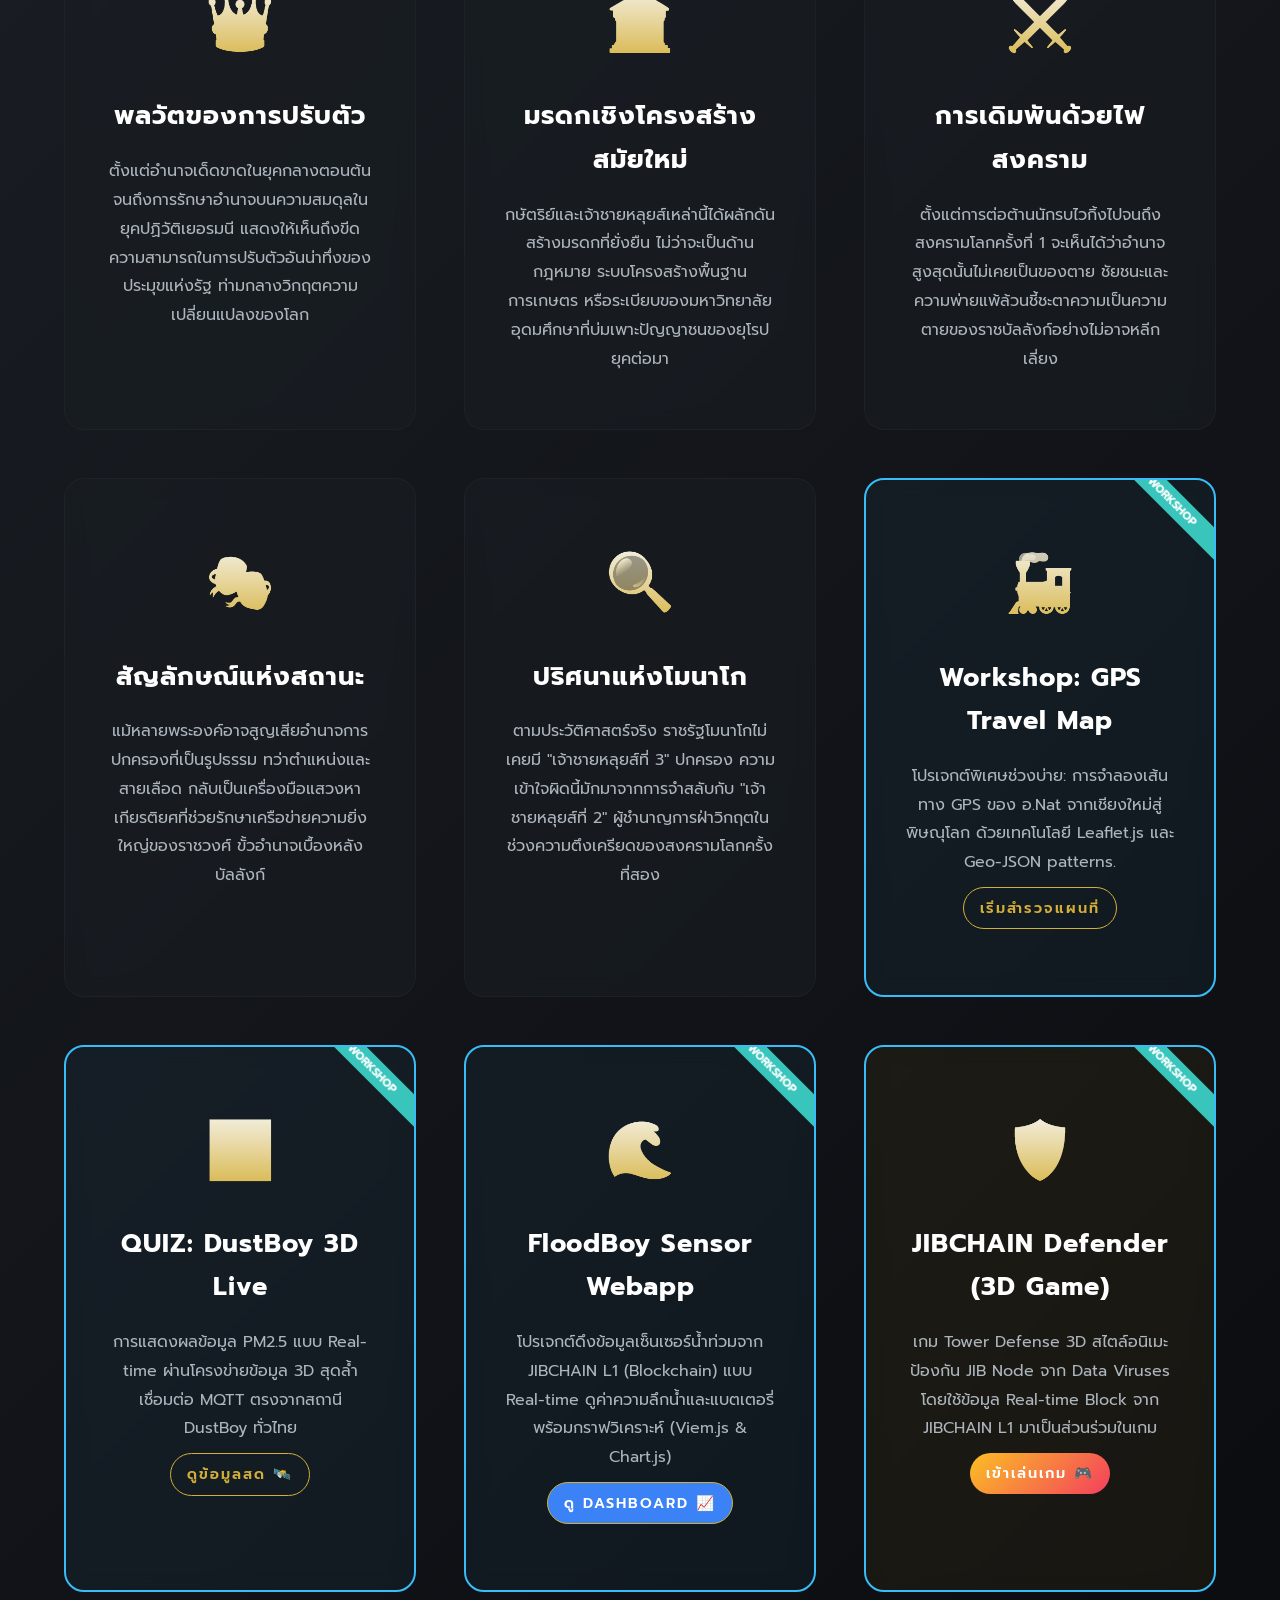
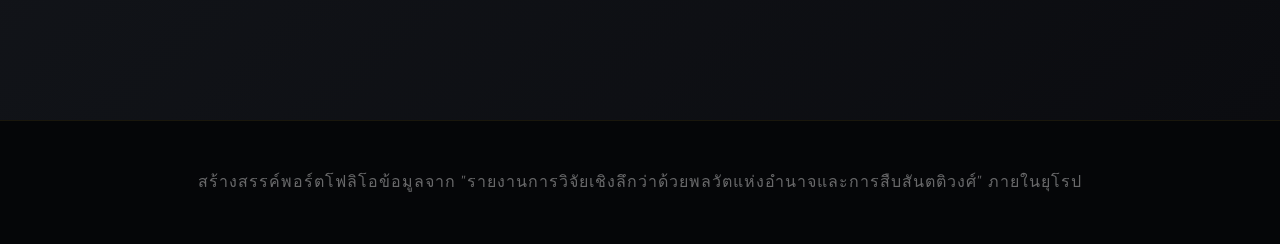
==== commit 04ad1439: "feat: Integrate JIBCHAIN Defender into portfolio" ====
--- a/index.html
+++ b/index.html
@@ -31,6 +31,10 @@
             <li><a href="webapp/index.html" class="nav-special"
                     style="margin-left:5px; background:linear-gradient(135deg, #3b82f6 0%, #10b981 100%);">🌊
                     FLOODBOY WEBAPP</a>
+            </li>
+            <li><a href="game/index.html" class="nav-special"
+                    style="margin-left:5px; background:linear-gradient(135deg, #fbbf24 0%, #f43f5e 100%);">🛡️
+                    JIBCHAIN DEFENDER</a>
             </li>
         </ul>
     </nav>
@@ -211,6 +215,16 @@
                     <a href="webapp/index.html" class="btn btn-small" style="background:#3b82f6; color:#ffffff;">ดู
                         Dashboard 📈</a>
                 </div>
+                <div class="card card-highlight"
+                    style="border: 2px solid #fbbf24; background: rgba(251, 191, 36, 0.05) !important;">
+                    <div class="card-icon">🛡️</div>
+                    <h3>JIBCHAIN Defender (3D Game)</h3>
+                    <p>เกม Tower Defense 3D สไตล์อนิเมะ ป้องกัน JIB Node จาก Data Viruses
+                        โดยใช้ข้อมูล Real-time Block จาก JIBCHAIN L1 มาเป็นส่วนร่วมในเกม</p>
+                    <a href="game/index.html" class="btn btn-small"
+                        style="background:linear-gradient(135deg, #fbbf24 0%, #f43f5e 100%); color:#ffffff; border:none;">เข้าเล่นเกม
+                        🎮</a>
+                </div>
             </div>
         </div>
     </section>
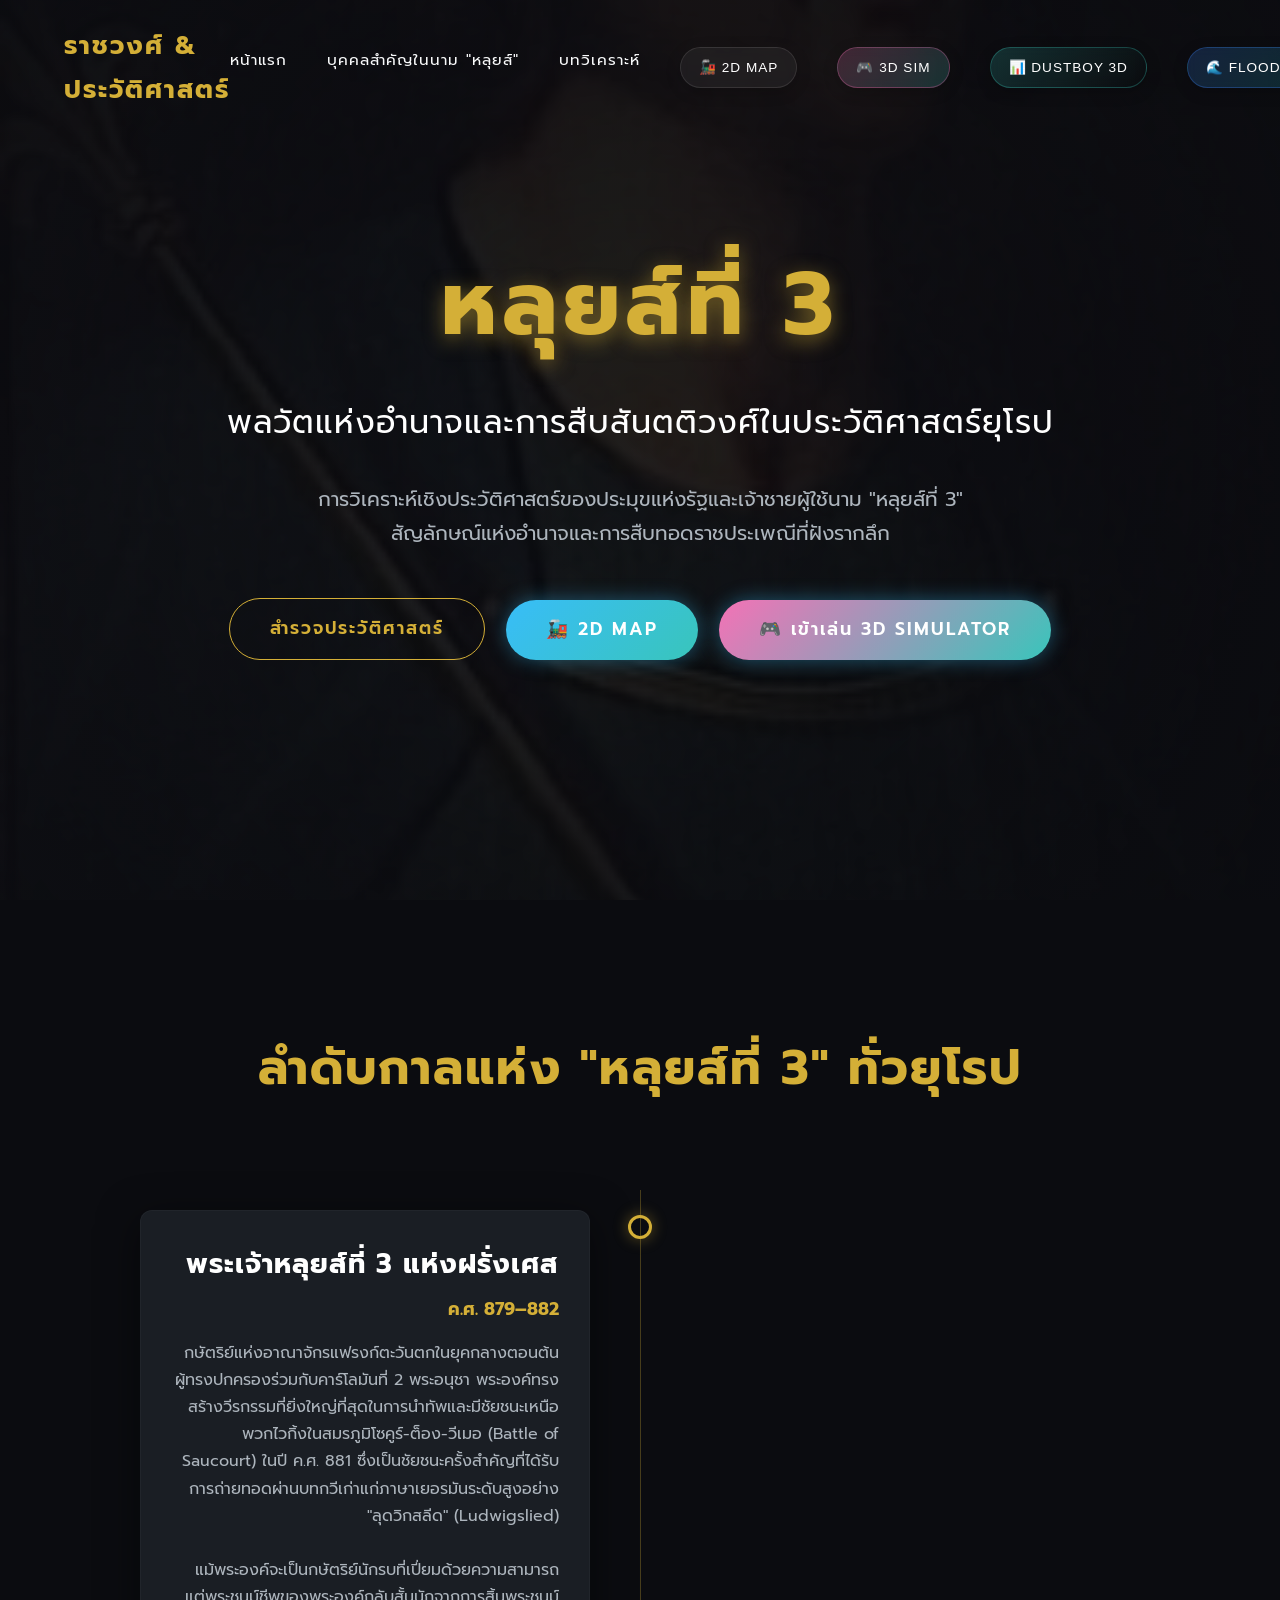
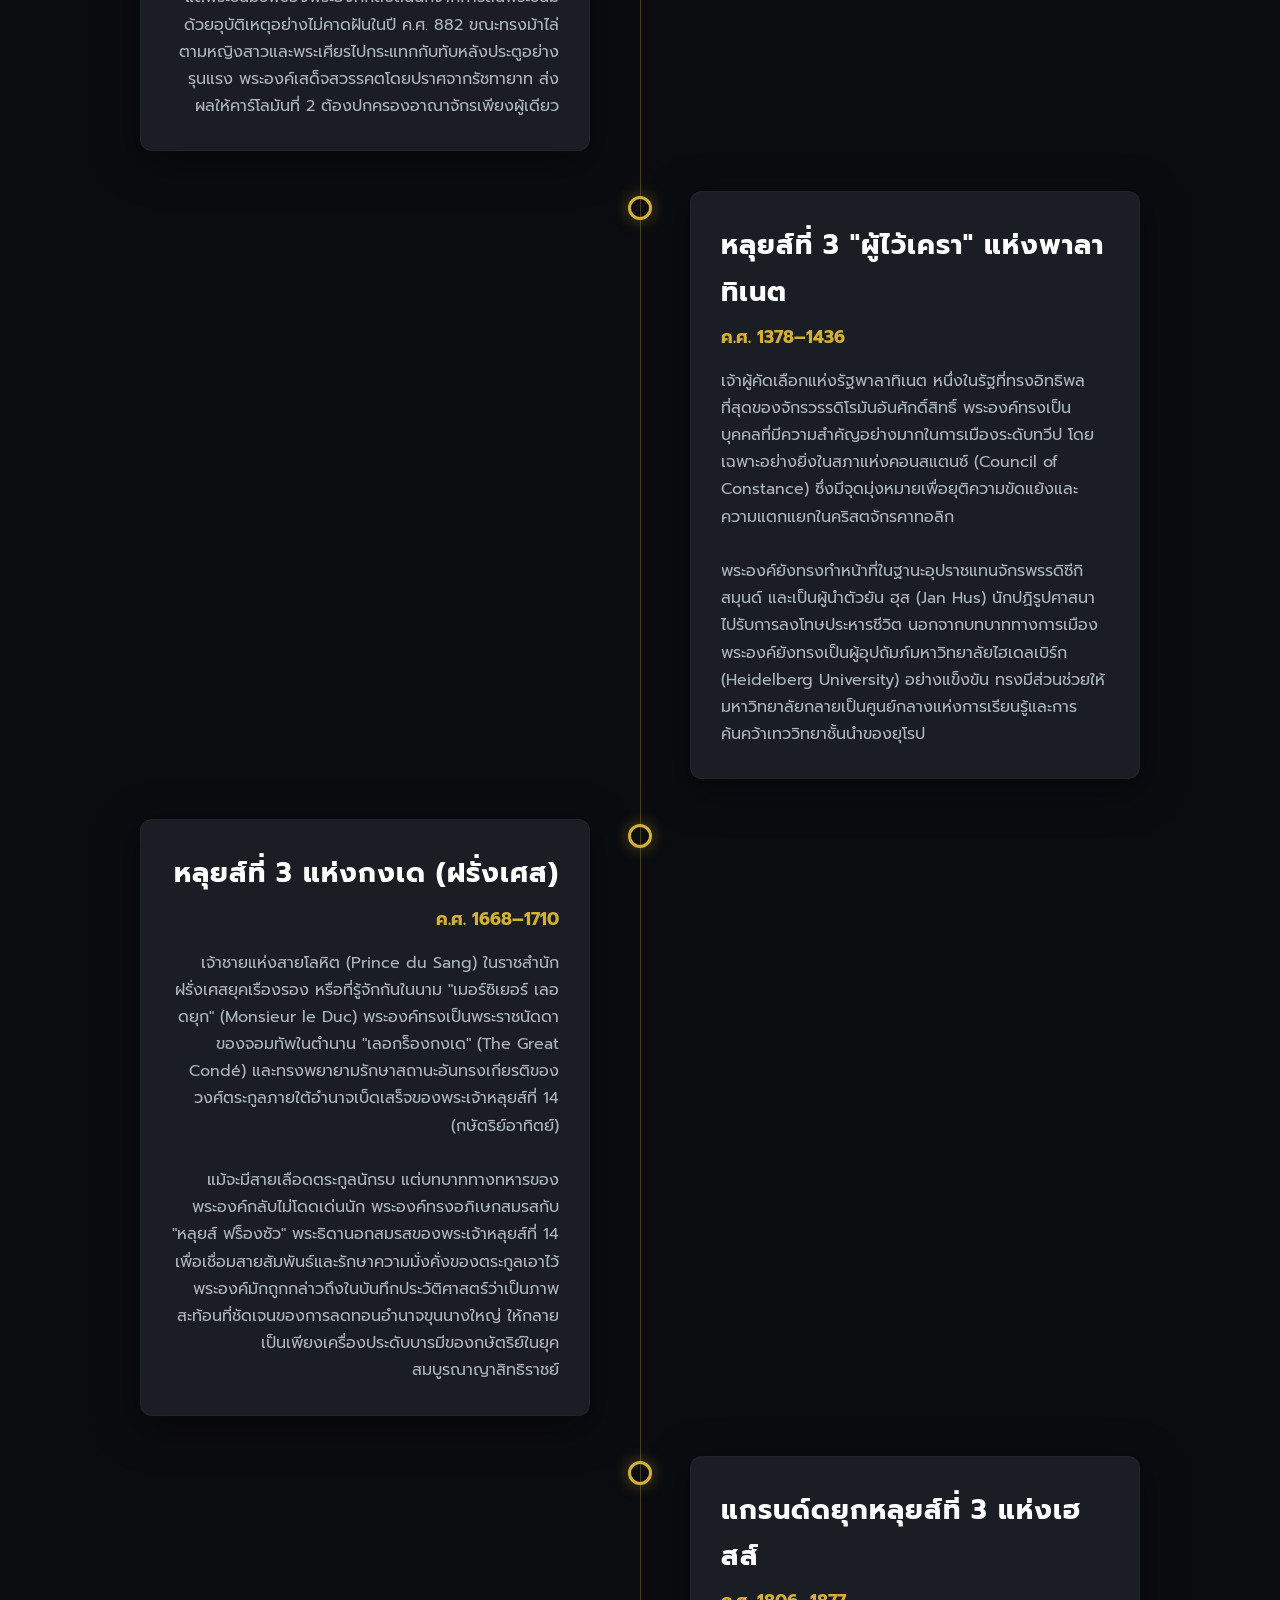
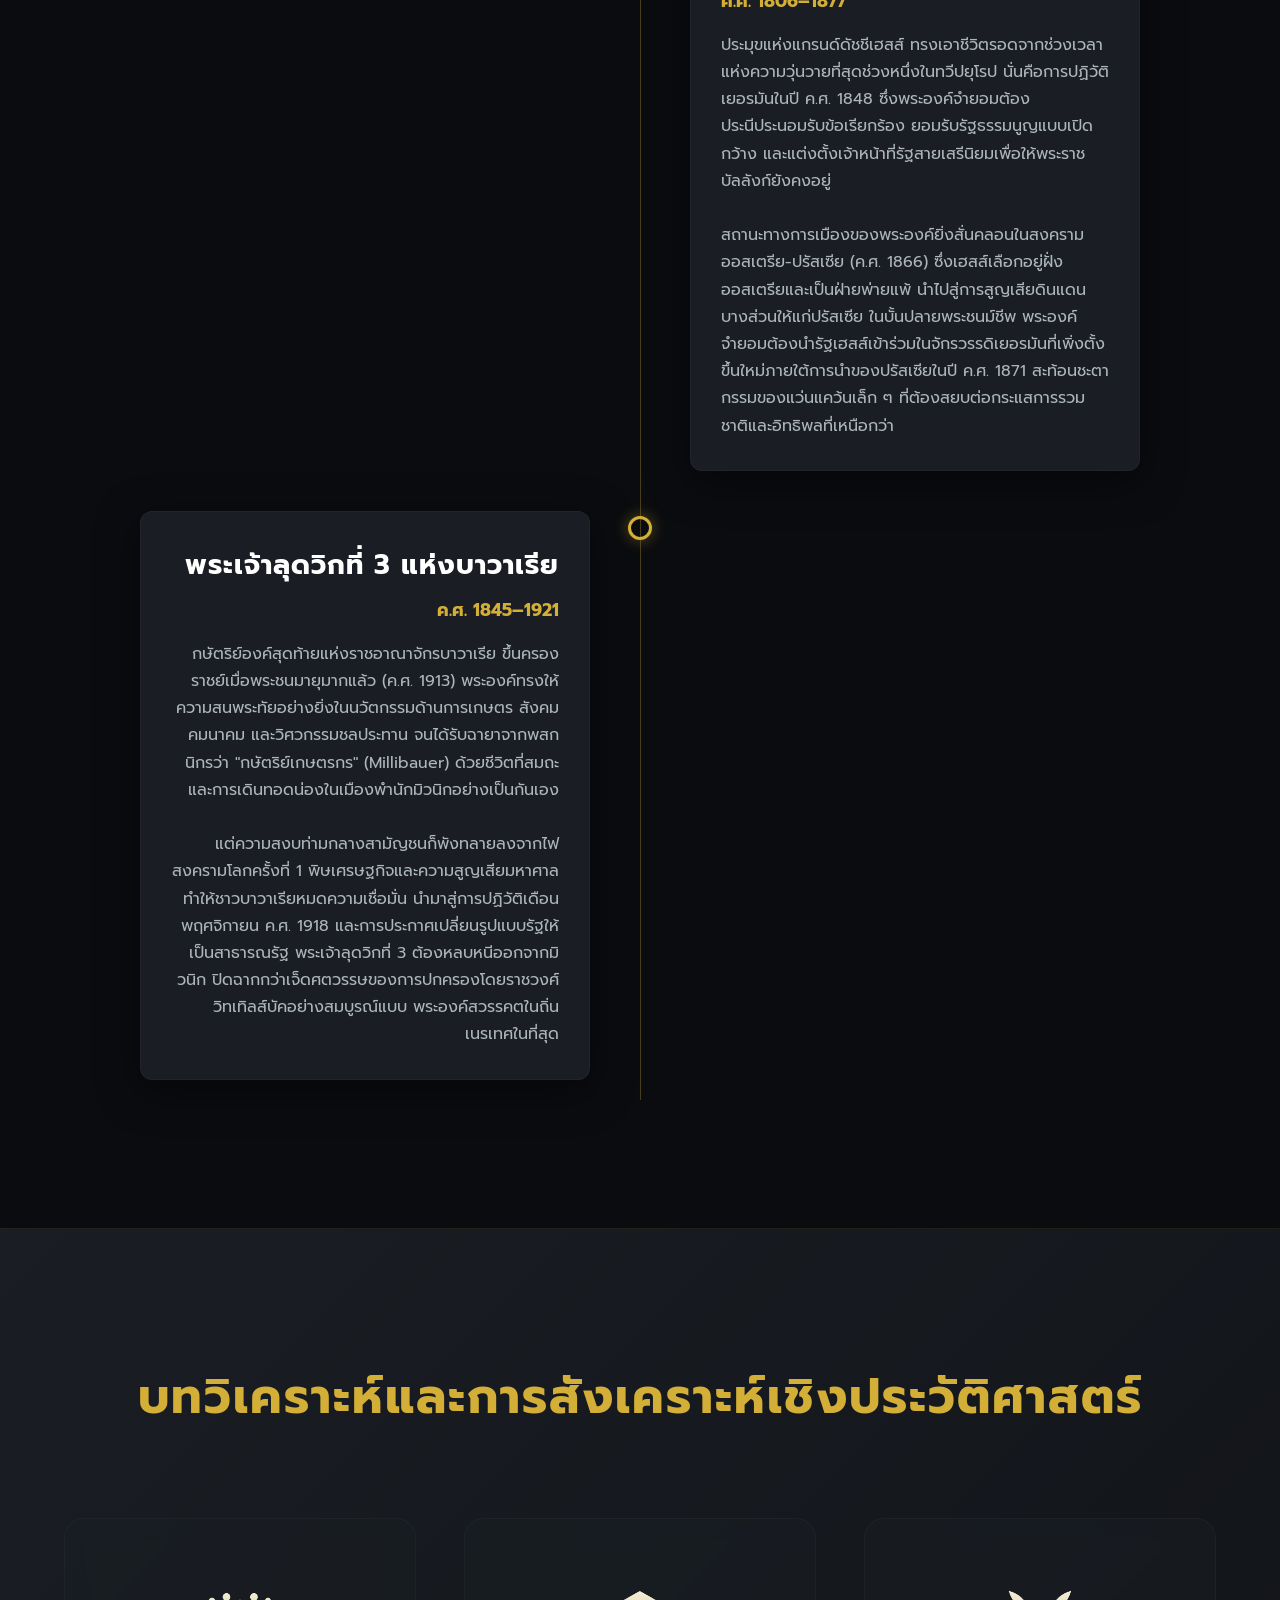
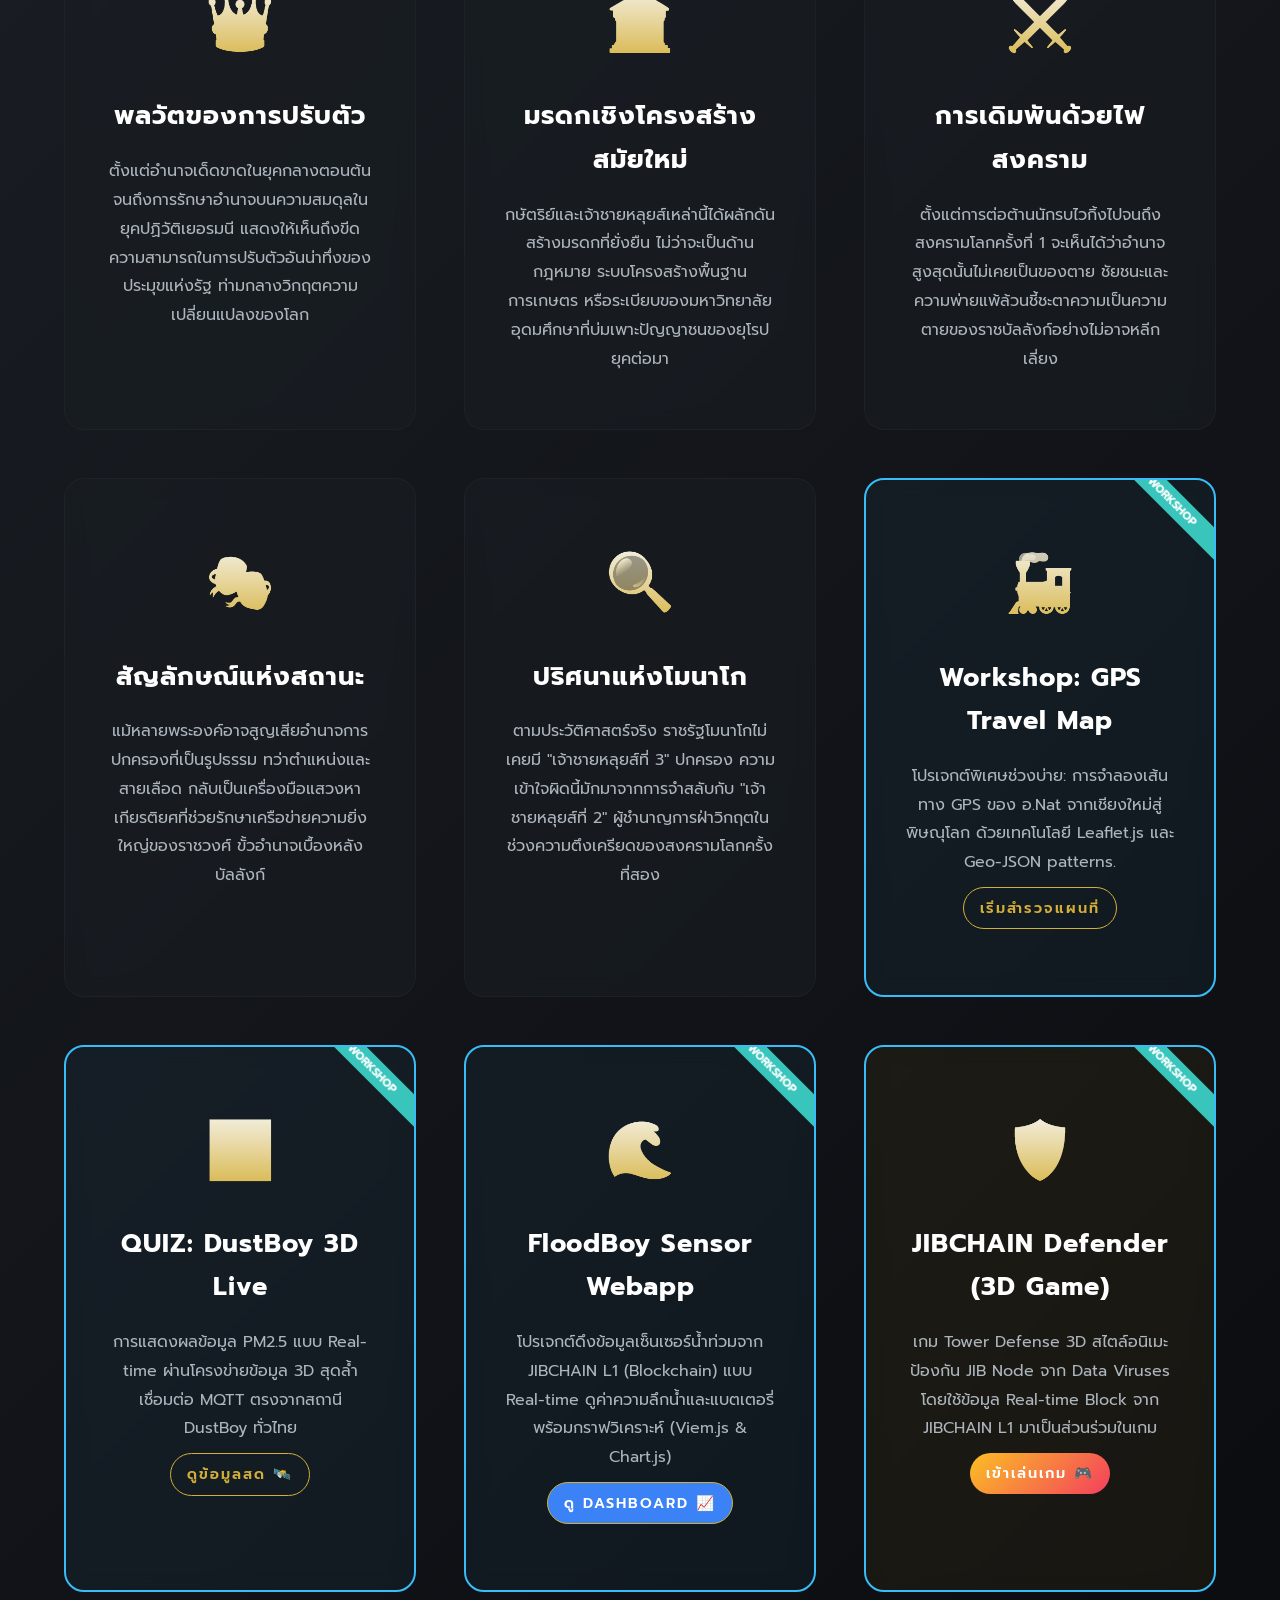
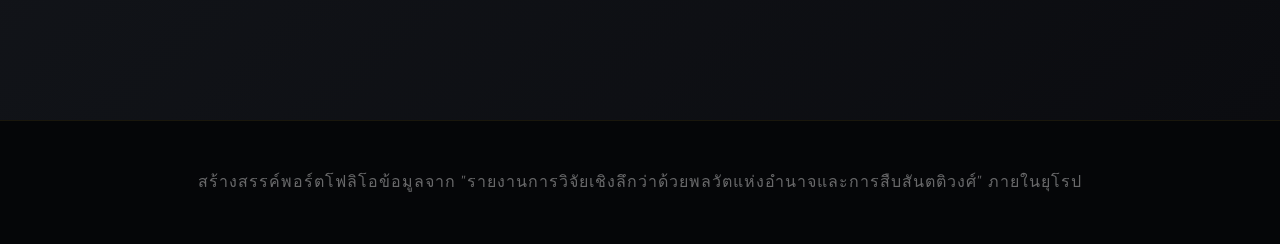
==== commit cd266001: "style: Fix navbar button styling and text wrapping" ====
--- a/index.html
+++ b/index.html
@@ -21,19 +21,15 @@
             <li><a href="#figures">บุคคลสำคัญในนาม "หลุยส์"</a></li>
             <li><a href="#analysis">บทวิเคราะห์</a></li>
             <li><a href="travel-map.html" class="nav-special">🚂 2D Map</a></li>
-            <li><a href="travel-3d.html" class="nav-special"
-                    style="margin-left:5px; background:linear-gradient(135deg, #f472b6 0%, #39c5bb 100%)">🎮 3D SIM</a>
-            </li>
-            <li><a href="dustboy-viz.html" class="nav-special"
-                    style="margin-left:5px; background:linear-gradient(135deg, #39c5bb 0%, #05080a 100%); border:1px solid #39c5bb;">📊
+            <li><a href="travel-3d.html" class="nav-special nav-3d-sim">🎮 3D SIM</a>
+            </li>
+            <li><a href="dustboy-viz.html" class="nav-special nav-dustboy">📊
                     DUSTBOY 3D</a>
             </li>
-            <li><a href="webapp/index.html" class="nav-special"
-                    style="margin-left:5px; background:linear-gradient(135deg, #3b82f6 0%, #10b981 100%);">🌊
+            <li><a href="webapp/index.html" class="nav-special nav-floodboy">🌊
                     FLOODBOY WEBAPP</a>
             </li>
-            <li><a href="game/index.html" class="nav-special"
-                    style="margin-left:5px; background:linear-gradient(135deg, #fbbf24 0%, #f43f5e 100%);">🛡️
+            <li><a href="game/index.html" class="nav-special nav-defender">🛡️
                     JIBCHAIN DEFENDER</a>
             </li>
         </ul>
--- a/style.css
+++ b/style.css
@@ -88,10 +88,14 @@
 .nav-links a {
     color: var(--text-primary);
     text-decoration: none;
-    font-size: 1.05rem;
-    transition: color 0.3s ease, text-shadow 0.3s ease;
+    font-size: 0.95rem;
+    transition: all 0.3s ease;
     text-transform: uppercase;
     letter-spacing: 1px;
+    white-space: nowrap;
+    display: flex;
+    align-items: center;
+    gap: 0.5rem;
 }
 
 .nav-links a:hover {
@@ -434,23 +438,51 @@
         font-size: 2.2rem;
     }
 }
+
 /* Special Navigation Item */
 .nav-special {
-    background: linear-gradient(135deg, #38bdf8 0%, #39c5bb 100%);
+    background: rgba(255, 255, 255, 0.05) !important;
+    backdrop-filter: blur(5px);
+    border: 1px solid rgba(255, 255, 255, 0.1) !important;
     color: white !important;
-    padding: 8px 16px !important;
-    border-radius: 20px;
-    font-weight: 600 !important;
-    box-shadow: 0 4px 15px rgba(56, 189, 248, 0.3);
-    transition: all 0.3s ease;
+    padding: 8px 18px !important;
+    border-radius: 30px;
+    font-weight: 500 !important;
+    font-size: 0.85rem !important;
+    box-shadow: 0 4px 15px rgba(0, 0, 0, 0.2);
+    transition: all 0.3s cubic-bezier(0.4, 0, 0.2, 1);
     text-decoration: none;
 }
 
 .nav-special:hover {
-    transform: translateY(-2px);
-    box-shadow: 0 6px 20px rgba(56, 189, 248, 0.4);
-    filter: brightness(1.1);
-}
+    transform: translateY(-2px) scale(1.05);
+    box-shadow: 0 10px 25px rgba(0, 0, 0, 0.4);
+    background: rgba(255, 255, 255, 0.15) !important;
+    border-color: rgba(255, 255, 255, 0.3) !important;
+    filter: none !important;
+}
+
+/* Specific button styles for color accents */
+.nav-3d-sim {
+    background: linear-gradient(135deg, rgba(244, 114, 182, 0.2) 0%, rgba(57, 197, 187, 0.2) 100%) !important;
+    border-color: rgba(244, 114, 182, 0.3) !important;
+}
+
+.nav-dustboy {
+    background: linear-gradient(135deg, rgba(57, 197, 187, 0.2) 0%, rgba(5, 8, 10, 0.2) 100%) !important;
+    border-color: rgba(57, 197, 187, 0.3) !important;
+}
+
+.nav-floodboy {
+    background: linear-gradient(135deg, rgba(59, 130, 246, 0.2) 0%, rgba(16, 185, 129, 0.2) 100%) !important;
+    border-color: rgba(59, 130, 246, 0.3) !important;
+}
+
+.nav-defender {
+    background: linear-gradient(135deg, rgba(251, 191, 36, 0.2) 0%, rgba(244, 63, 94, 0.2) 100%) !important;
+    border-color: rgba(251, 191, 36, 0.3) !important;
+}
+
 
 /* Highlight Card */
 .card-highlight {
@@ -498,7 +530,8 @@
     .nav-links {
         gap: 1rem !important;
     }
+
     .nav-links a {
         font-size: 0.9rem !important;
     }
-}
+}
